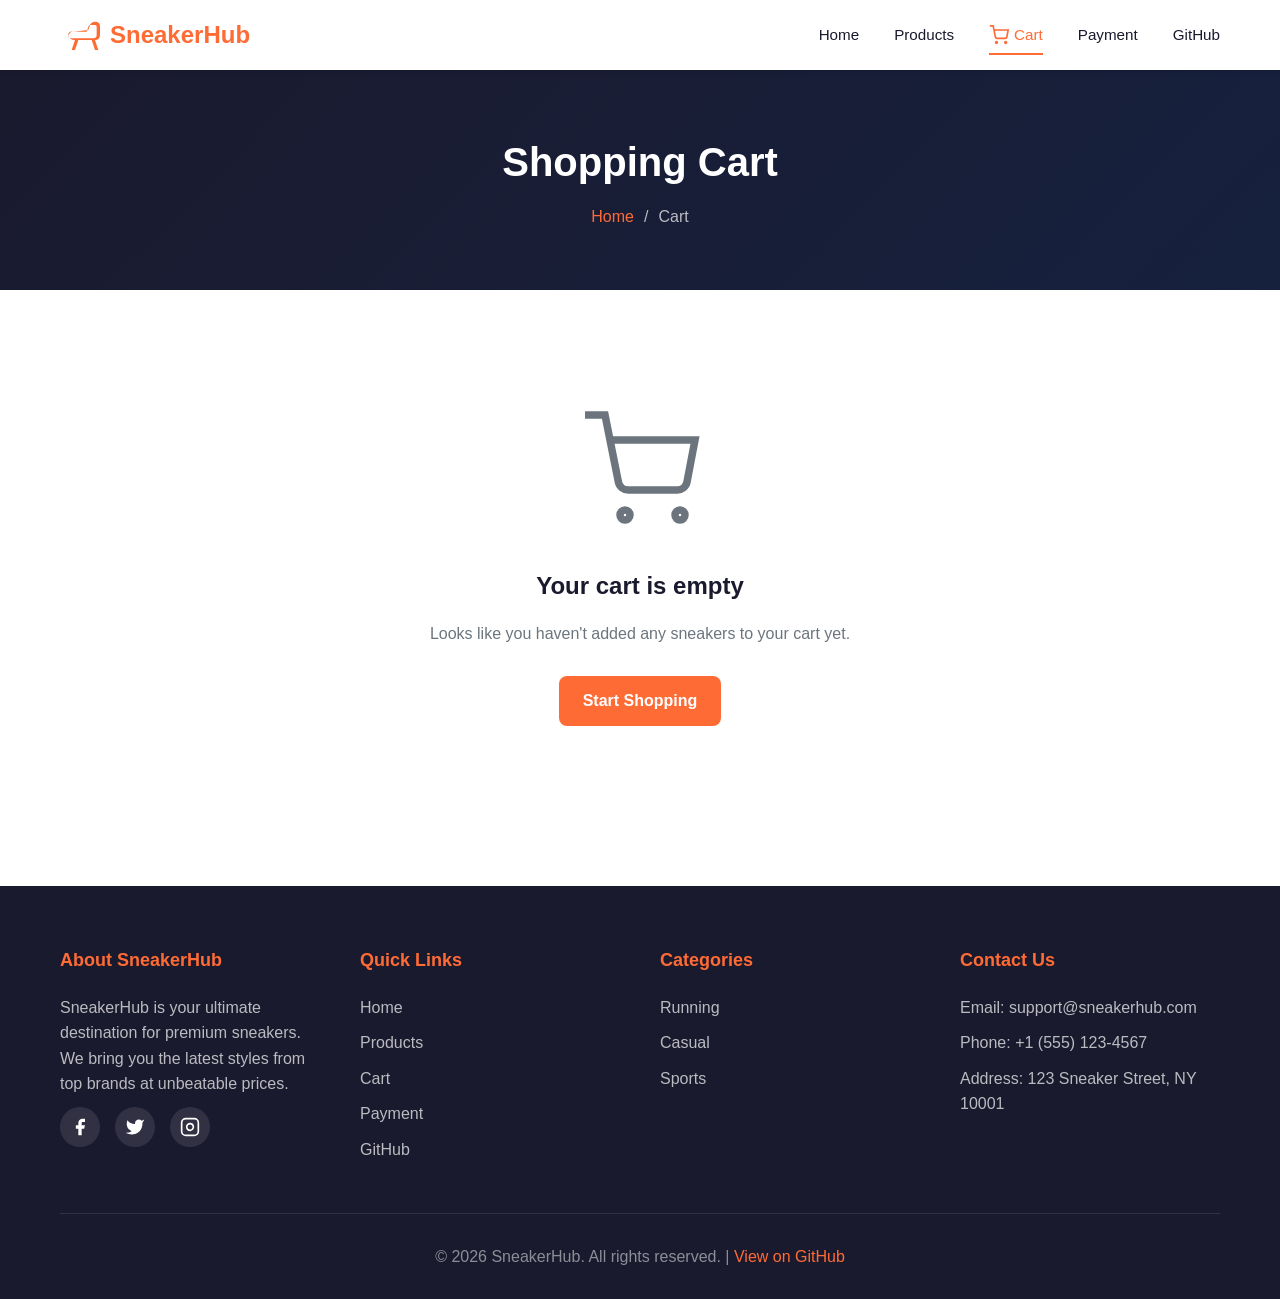
==== cart.html @ 10d38df9 "first commit" ====
<!DOCTYPE html>
<html lang="en">
<head>
    <meta charset="UTF-8">
    <meta name="viewport" content="width=device-width, initial-scale=1.0">
    <meta name="description" content="View your shopping cart and proceed to checkout.">
    <title>Shopping Cart | SneakerHub</title>
    <link rel="stylesheet" href="css/style.css">
    <link rel="icon" type="image/svg+xml" href="assets/favicon.svg">
</head>
<body>
    <!-- Navigation -->
    <nav class="navbar">
        <div class="nav-container">
            <a href="index.html" class="logo">
                <svg viewBox="0 0 24 24" fill="currentColor">
                    <path d="M21 4c-1.5 0-2.5 1-3 2l-1 3-9 1s-3-1-3 2c0 2 2 3 4 3l-2 6h2l2-6h8l2 6h2l-2-6c2 0 3-1 3-3V7c0-1.5-.5-3-3-3zM7 10h9l1-3c.3-.8.8-1 1-1h3c.5 0 1 .5 1 1v5c0 1-.5 2-2 2H7c-1 0-2-.5-2-1s1-3 2-3z"/>
                </svg>
                <span>SneakerHub</span>
            </a>
            <div class="nav-menu" id="nav-menu">
                <a href="index.html" class="nav-link">Home</a>
                <a href="products.html" class="nav-link">Products</a>
                <a href="cart.html" class="nav-link cart-link active">
                    <span class="cart-icon-wrapper">
                        <svg width="20" height="20" viewBox="0 0 24 24" fill="none" stroke="currentColor" stroke-width="2">
                            <circle cx="9" cy="21" r="1"/>
                            <circle cx="20" cy="21" r="1"/>
                            <path d="M1 1h4l2.68 13.39a2 2 0 002 1.61h9.72a2 2 0 002-1.61L23 6H6"/>
                        </svg>
                        <span id="cart-badge" class="cart-badge">0</span>
                    </span>
                    <span>Cart</span>
                </a>
                <a href="payment.html" class="nav-link">Payment</a>
                <a href="github.html" class="nav-link">GitHub</a>
            </div>
            <button class="menu-toggle" id="menu-toggle" aria-label="Toggle menu">
                <span></span>
                <span></span>
                <span></span>
            </button>
        </div>
    </nav>

    <!-- Page Header -->
    <section class="page-header">
        <div class="container">
            <h1 class="page-title">Shopping Cart</h1>
            <div class="page-breadcrumb">
                <a href="index.html">Home</a>
                <span>/</span>
                <span>Cart</span>
            </div>
        </div>
    </section>

    <!-- Cart Section -->
    <section class="cart-section">
        <div class="container">
            <!-- Empty Cart -->
            <div class="empty-cart" id="empty-cart" style="display: none;">
                <svg viewBox="0 0 24 24" fill="none" stroke="currentColor" stroke-width="1.5">
                    <circle cx="9" cy="21" r="1"/>
                    <circle cx="20" cy="21" r="1"/>
                    <path d="M1 1h4l2.68 13.39a2 2 0 002 1.61h9.72a2 2 0 002-1.61L23 6H6"/>
                </svg>
                <h2>Your cart is empty</h2>
                <p>Looks like you haven't added any sneakers to your cart yet.</p>
                <a href="products.html" class="btn btn-primary">Start Shopping</a>
            </div>

            <!-- Cart Content -->
            <div class="cart-grid" id="cart-content">
                <!-- Cart Items -->
                <div class="cart-items-container">
                    <div class="cart-header">
                        <span>Product</span>
                        <span>Quantity</span>
                        <span>Price</span>
                        <span>Total</span>
                        <span></span>
                    </div>
                    <div id="cart-items">
                        <!-- Cart items will be rendered here -->
                    </div>
                </div>

                <!-- Cart Summary -->
                <div class="cart-summary">
                    <h3>Order Summary</h3>
                    <div class="summary-row">
                        <span>Subtotal</span>
                        <span id="subtotal">$0.00</span>
                    </div>
                    <div class="summary-row">
                        <span>Shipping</span>
                        <span id="shipping">$0.00</span>
                    </div>
                    <div class="summary-row">
                        <span>Tax (8%)</span>
                        <span id="tax">$0.00</span>
                    </div>
                    <div class="summary-row total">
                        <span>Total</span>
                        <span id="total">$0.00</span>
                    </div>
                    <a href="payment.html" class="btn btn-primary checkout-btn">Proceed to Payment</a>
                    <button class="btn clear-cart-btn" onclick="handleClearCart()">Clear Cart</button>
                </div>
            </div>
        </div>
    </section>

    <!-- Footer -->
    <footer class="footer">
        <div class="container">
            <div class="footer-grid">
                <div class="footer-section">
                    <h4>About SneakerHub</h4>
                    <p class="footer-text">SneakerHub is your ultimate destination for premium sneakers. We bring you the latest styles from top brands at unbeatable prices.</p>
                    <div class="social-links">
                        <a href="#" class="social-link" aria-label="Facebook">
                            <svg width="20" height="20" viewBox="0 0 24 24" fill="currentColor">
                                <path d="M18 2h-3a5 5 0 00-5 5v3H7v4h3v8h4v-8h3l1-4h-4V7a1 1 0 011-1h3z"/>
                            </svg>
                        </a>
                        <a href="#" class="social-link" aria-label="Twitter">
                            <svg width="20" height="20" viewBox="0 0 24 24" fill="currentColor">
                                <path d="M23 3a10.9 10.9 0 01-3.14 1.53 4.48 4.48 0 00-7.86 3v1A10.66 10.66 0 013 4s-4 9 5 13a11.64 11.64 0 01-7 2c9 5 20 0 20-11.5a4.5 4.5 0 00-.08-.83A7.72 7.72 0 0023 3z"/>
                            </svg>
                        </a>
                        <a href="#" class="social-link" aria-label="Instagram">
                            <svg width="20" height="20" viewBox="0 0 24 24" fill="none" stroke="currentColor" stroke-width="2">
                                <rect x="2" y="2" width="20" height="20" rx="5" ry="5"/>
                                <path d="M16 11.37A4 4 0 1112.63 8 4 4 0 0116 11.37z"/>
                                <line x1="17.5" y1="6.5" x2="17.51" y2="6.5"/>
                            </svg>
                        </a>
                    </div>
                </div>
                <div class="footer-section">
                    <h4>Quick Links</h4>
                    <ul class="footer-links">
                        <li><a href="index.html">Home</a></li>
                        <li><a href="products.html">Products</a></li>
                        <li><a href="cart.html">Cart</a></li>
                        <li><a href="payment.html">Payment</a></li>
                        <li><a href="github.html">GitHub</a></li>
                    </ul>
                </div>
                <div class="footer-section">
                    <h4>Categories</h4>
                    <ul class="footer-links">
                        <li><a href="products.html?category=running">Running</a></li>
                        <li><a href="products.html?category=casual">Casual</a></li>
                        <li><a href="products.html?category=sports">Sports</a></li>
                    </ul>
                </div>
                <div class="footer-section">
                    <h4>Contact Us</h4>
                    <p class="footer-text">Email: support@sneakerhub.com</p>
                    <p class="footer-text">Phone: +1 (555) 123-4567</p>
                    <p class="footer-text">Address: 123 Sneaker Street, NY 10001</p>
                </div>
            </div>
            <div class="footer-bottom">
                <p>&copy; 2026 SneakerHub. All rights reserved. | <a href="github.html" style="color: var(--primary-color);">View on GitHub</a></p>
            </div>
        </div>
    </footer>

    <!-- Scripts -->
    <script src="js/products.js"></script>
    <script src="js/cart.js"></script>
    <script src="js/main.js"></script>
    <script>
        // Initialize cart page
        document.addEventListener('DOMContentLoaded', function() {
            renderCartPage();
        });
    </script>
</body>
</html>
---- css/style.css ----
/* ===========================================
   Sneaker Store - Main Stylesheet
   =========================================== */

/* CSS Variables */
:root {
    --primary-color: #ff6b35;
    --primary-dark: #e55a2b;
    --secondary-color: #1a1a2e;
    --accent-color: #16213e;
    --text-primary: #1a1a2e;
    --text-secondary: #6c757d;
    --text-light: #ffffff;
    --bg-primary: #ffffff;
    --bg-secondary: #f8f9fa;
    --bg-dark: #1a1a2e;
    --border-color: #e0e0e0;
    --success-color: #28a745;
    --error-color: #dc3545;
    --warning-color: #ffc107;
    --shadow-sm: 0 2px 4px rgba(0, 0, 0, 0.1);
    --shadow-md: 0 4px 12px rgba(0, 0, 0, 0.15);
    --shadow-lg: 0 8px 24px rgba(0, 0, 0, 0.2);
    --transition: all 0.3s ease;
    --border-radius: 8px;
    --border-radius-lg: 16px;
}

/* Reset & Base Styles */
* {
    margin: 0;
    padding: 0;
    box-sizing: border-box;
}

html {
    scroll-behavior: smooth;
}

body {
    font-family: 'Segoe UI', Tahoma, Geneva, Verdana, sans-serif;
    line-height: 1.6;
    color: var(--text-primary);
    background-color: var(--bg-primary);
}

a {
    text-decoration: none;
    color: inherit;
}

ul {
    list-style: none;
}

img {
    max-width: 100%;
    height: auto;
    display: block;
}

button {
    cursor: pointer;
    font-family: inherit;
    border: none;
    outline: none;
}

input, select, textarea {
    font-family: inherit;
    font-size: inherit;
}

/* Container */
.container {
    max-width: 1200px;
    margin: 0 auto;
    padding: 0 20px;
}

/* ===========================================
   Navigation
   =========================================== */
.navbar {
    background: var(--bg-primary);
    box-shadow: var(--shadow-sm);
    position: sticky;
    top: 0;
    z-index: 1000;
    padding: 0;
}

.nav-container {
    max-width: 1200px;
    margin: 0 auto;
    padding: 0 20px;
    display: flex;
    justify-content: space-between;
    align-items: center;
    height: 70px;
}

.logo {
    display: flex;
    align-items: center;
    gap: 10px;
    font-size: 1.5rem;
    font-weight: 700;
    color: var(--primary-color);
    transition: var(--transition);
}

.logo:hover {
    transform: scale(1.02);
}

.logo svg {
    width: 40px;
    height: 40px;
}

.nav-menu {
    display: flex;
    align-items: center;
    gap: 35px;
}

.nav-link {
    font-weight: 500;
    color: var(--text-primary);
    transition: var(--transition);
    position: relative;
    padding: 8px 0;
    font-size: 0.95rem;
}

.nav-link::after {
    content: '';
    position: absolute;
    bottom: 0;
    left: 0;
    width: 0;
    height: 2px;
    background: var(--primary-color);
    transition: var(--transition);
}

.nav-link:hover,
.nav-link.active {
    color: var(--primary-color);
}

.nav-link:hover::after,
.nav-link.active::after {
    width: 100%;
}

.nav-link.cart-link {
    display: flex;
    align-items: center;
    gap: 5px;
}

.cart-icon-wrapper {
    position: relative;
    display: inline-flex;
    align-items: center;
}

.cart-badge {
    position: absolute;
    top: -8px;
    right: -12px;
    background: var(--primary-color);
    color: var(--text-light);
    font-size: 0.65rem;
    font-weight: 700;
    min-width: 18px;
    height: 18px;
    border-radius: 50%;
    display: flex;
    align-items: center;
    justify-content: center;
    padding: 0 4px;
}

.menu-toggle {
    display: none;
    flex-direction: column;
    gap: 5px;
    background: none;
    padding: 8px;
    border-radius: var(--border-radius);
    cursor: pointer;
    transition: var(--transition);
}

.menu-toggle:hover {
    background: var(--bg-secondary);
}

.menu-toggle span {
    display: block;
    width: 24px;
    height: 3px;
    background: var(--text-primary);
    border-radius: 2px;
    transition: var(--transition);
}

.menu-toggle.active span:nth-child(1) {
    transform: rotate(45deg) translate(5px, 5px);
}

.menu-toggle.active span:nth-child(2) {
    opacity: 0;
}

.menu-toggle.active span:nth-child(3) {
    transform: rotate(-45deg) translate(7px, -6px);
}

/* ===========================================
   Buttons
   =========================================== */
.btn {
    display: inline-flex;
    align-items: center;
    justify-content: center;
    gap: 8px;
    padding: 12px 24px;
    font-size: 1rem;
    font-weight: 600;
    border-radius: var(--border-radius);
    transition: var(--transition);
}

.btn-primary {
    background: var(--primary-color);
    color: var(--text-light);
}

.btn-primary:hover {
    background: var(--primary-dark);
    transform: translateY(-2px);
    box-shadow: var(--shadow-md);
}

.btn-secondary {
    background: var(--secondary-color);
    color: var(--text-light);
}

.btn-secondary:hover {
    background: var(--accent-color);
    transform: translateY(-2px);
}

.btn-outline {
    background: transparent;
    border: 2px solid var(--primary-color);
    color: var(--primary-color);
}

.btn-outline:hover {
    background: var(--primary-color);
    color: var(--text-light);
}

.btn-sm {
    padding: 8px 16px;
    font-size: 0.875rem;
}

.btn-lg {
    padding: 16px 32px;
    font-size: 1.125rem;
}

/* ===========================================
   Hero Section
   =========================================== */
.hero {
    background: linear-gradient(135deg, var(--secondary-color) 0%, var(--accent-color) 100%);
    color: var(--text-light);
    padding: 80px 0;
    min-height: 80vh;
    display: flex;
    align-items: center;
    position: relative;
    overflow: hidden;
}

.hero::before {
    content: '';
    position: absolute;
    top: -50%;
    right: -20%;
    width: 70%;
    height: 200%;
    background: rgba(255, 107, 53, 0.1);
    transform: rotate(15deg);
}

.hero-container {
    max-width: 1200px;
    margin: 0 auto;
    padding: 0 20px;
    display: grid;
    grid-template-columns: 1fr 1fr;
    gap: 60px;
    align-items: center;
}

.hero-content {
    z-index: 1;
}

.hero-badge {
    display: inline-block;
    background: rgba(255, 107, 53, 0.2);
    color: var(--primary-color);
    padding: 8px 16px;
    border-radius: 20px;
    font-size: 0.875rem;
    font-weight: 600;
    margin-bottom: 20px;
}

.hero-title {
    font-size: 3.5rem;
    font-weight: 800;
    line-height: 1.1;
    margin-bottom: 20px;
}

.hero-title span {
    color: var(--primary-color);
}

.hero-text {
    font-size: 1.125rem;
    color: rgba(255, 255, 255, 0.8);
    margin-bottom: 30px;
    max-width: 500px;
}

.hero-buttons {
    display: flex;
    gap: 15px;
    flex-wrap: wrap;
}

.hero-image {
    position: relative;
    z-index: 1;
}

.hero-image img {
    width: 100%;
    max-width: 600px;
    transform: rotate(-15deg);
    filter: drop-shadow(0 20px 40px rgba(0, 0, 0, 0.3));
    animation: float 3s ease-in-out infinite;
}

@keyframes float {
    0%, 100% { transform: rotate(-15deg) translateY(0); }
    50% { transform: rotate(-15deg) translateY(-20px); }
}

/* ===========================================
   Section Styles
   =========================================== */
.section {
    padding: 80px 0;
}

.section-header {
    text-align: center;
    margin-bottom: 50px;
}

.section-title {
    font-size: 2.5rem;
    font-weight: 700;
    margin-bottom: 15px;
    color: var(--text-primary);
}

.section-subtitle {
    color: var(--text-secondary);
    font-size: 1.125rem;
    max-width: 600px;
    margin: 0 auto;
}

/* ===========================================
   Features Section
   =========================================== */
.features {
    background: var(--bg-secondary);
}

.features-grid {
    display: grid;
    grid-template-columns: repeat(auto-fit, minmax(280px, 1fr));
    gap: 30px;
}

.feature-card {
    background: var(--bg-primary);
    padding: 40px 30px;
    border-radius: var(--border-radius-lg);
    text-align: center;
    transition: var(--transition);
}

.feature-card:hover {
    transform: translateY(-10px);
    box-shadow: var(--shadow-lg);
}

.feature-icon {
    width: 80px;
    height: 80px;
    margin: 0 auto 20px;
    background: linear-gradient(135deg, var(--primary-color) 0%, var(--primary-dark) 100%);
    border-radius: 50%;
    display: flex;
    align-items: center;
    justify-content: center;
}

.feature-icon svg {
    width: 40px;
    height: 40px;
    color: var(--text-light);
}

.feature-title {
    font-size: 1.25rem;
    font-weight: 600;
    margin-bottom: 10px;
}

.feature-text {
    color: var(--text-secondary);
    font-size: 0.95rem;
}

/* ===========================================
   Products Section
   =========================================== */
.products-grid {
    display: grid;
    grid-template-columns: repeat(auto-fill, minmax(280px, 1fr));
    gap: 30px;
}

.product-card {
    background: var(--bg-primary);
    border-radius: var(--border-radius-lg);
    overflow: hidden;
    box-shadow: var(--shadow-sm);
    transition: var(--transition);
}

.product-card:hover {
    transform: translateY(-5px);
    box-shadow: var(--shadow-lg);
}

.product-image {
    position: relative;
    height: 250px;
    background: var(--bg-secondary);
    display: flex;
    align-items: center;
    justify-content: center;
    overflow: hidden;
}

.product-image img {
    width: 90%;
    height: 90%;
    object-fit: contain;
    transition: var(--transition);
}

.product-card:hover .product-image img {
    transform: scale(1.1) rotate(-5deg);
}

.product-badge {
    position: absolute;
    top: 15px;
    left: 15px;
    background: var(--primary-color);
    color: var(--text-light);
    padding: 5px 12px;
    border-radius: 20px;
    font-size: 0.75rem;
    font-weight: 600;
    text-transform: uppercase;
}

.product-info {
    padding: 20px;
}

.product-brand {
    color: var(--text-secondary);
    font-size: 0.875rem;
    margin-bottom: 5px;
}

.product-name {
    font-size: 1.125rem;
    font-weight: 600;
    margin-bottom: 10px;
}

.product-rating {
    display: flex;
    align-items: center;
    gap: 5px;
    margin-bottom: 10px;
}

.star {
    width: 16px;
    height: 16px;
    color: var(--warning-color);
}

.star.empty {
    color: var(--border-color);
}

.rating-count {
    color: var(--text-secondary);
    font-size: 0.875rem;
}

.product-price {
    font-size: 1.25rem;
    font-weight: 700;
    color: var(--primary-color);
    margin-bottom: 15px;
}

.product-sizes {
    display: flex;
    gap: 8px;
    flex-wrap: wrap;
    margin-bottom: 15px;
}

.size-option {
    padding: 6px 12px;
    border: 1px solid var(--border-color);
    border-radius: var(--border-radius);
    font-size: 0.875rem;
    cursor: pointer;
    transition: var(--transition);
}

.size-option:hover,
.size-option.selected {
    border-color: var(--primary-color);
    background: var(--primary-color);
    color: var(--text-light);
}

.add-to-cart-btn {
    width: 100%;
    padding: 12px;
    background: var(--secondary-color);
    color: var(--text-light);
    font-weight: 600;
    border-radius: var(--border-radius);
    transition: var(--transition);
}

.add-to-cart-btn:hover {
    background: var(--primary-color);
}

/* ===========================================
   Testimonials Section
   =========================================== */
.testimonials {
    background: var(--bg-secondary);
}

.testimonials-grid {
    display: grid;
    grid-template-columns: repeat(auto-fit, minmax(300px, 1fr));
    gap: 30px;
}

.testimonial-card {
    background: var(--bg-primary);
    padding: 30px;
    border-radius: var(--border-radius-lg);
    box-shadow: var(--shadow-sm);
}

.testimonial-rating {
    display: flex;
    gap: 3px;
    margin-bottom: 15px;
}

.testimonial-text {
    color: var(--text-secondary);
    margin-bottom: 20px;
    font-style: italic;
}

.testimonial-author {
    display: flex;
    align-items: center;
    gap: 15px;
}

.author-avatar {
    width: 50px;
    height: 50px;
    border-radius: 50%;
    background: var(--primary-color);
    display: flex;
    align-items: center;
    justify-content: center;
    color: var(--text-light);
    font-weight: 600;
    font-size: 1.25rem;
}

.author-name {
    font-weight: 600;
}

.author-title {
    color: var(--text-secondary);
    font-size: 0.875rem;
}

/* ===========================================
   Footer
   =========================================== */
.footer {
    background: var(--bg-dark);
    color: var(--text-light);
    padding: 60px 0 30px;
}

.footer-grid {
    display: grid;
    grid-template-columns: repeat(auto-fit, minmax(200px, 1fr));
    gap: 40px;
    margin-bottom: 40px;
}

.footer-section h4 {
    font-size: 1.125rem;
    margin-bottom: 20px;
    color: var(--primary-color);
}

.footer-links li {
    margin-bottom: 10px;
}

.footer-links a {
    color: rgba(255, 255, 255, 0.7);
    transition: var(--transition);
}

.footer-links a:hover {
    color: var(--primary-color);
}

.footer-text {
    color: rgba(255, 255, 255, 0.7);
    margin-bottom: 10px;
}

.social-links {
    display: flex;
    gap: 15px;
}

.social-link {
    width: 40px;
    height: 40px;
    background: rgba(255, 255, 255, 0.1);
    border-radius: 50%;
    display: flex;
    align-items: center;
    justify-content: center;
    transition: var(--transition);
}

.social-link:hover {
    background: var(--primary-color);
}

.footer-bottom {
    border-top: 1px solid rgba(255, 255, 255, 0.1);
    padding-top: 30px;
    text-align: center;
    color: rgba(255, 255, 255, 0.5);
}

/* ===========================================
   Products Page
   =========================================== */
.page-header {
    background: linear-gradient(135deg, var(--secondary-color) 0%, var(--accent-color) 100%);
    color: var(--text-light);
    padding: 60px 0;
    text-align: center;
}

.page-title {
    font-size: 2.5rem;
    font-weight: 700;
    margin-bottom: 10px;
}

.page-breadcrumb {
    display: flex;
    justify-content: center;
    gap: 10px;
    color: rgba(255, 255, 255, 0.7);
}

.page-breadcrumb a {
    color: var(--primary-color);
}

.products-toolbar {
    background: var(--bg-primary);
    padding: 20px;
    border-radius: var(--border-radius);
    margin-bottom: 30px;
    display: flex;
    flex-wrap: wrap;
    gap: 20px;
    align-items: center;
    justify-content: space-between;
    box-shadow: var(--shadow-sm);
}

.search-box {
    flex: 1;
    min-width: 250px;
    position: relative;
}

.search-box input {
    width: 100%;
    padding: 12px 40px 12px 16px;
    border: 1px solid var(--border-color);
    border-radius: var(--border-radius);
    font-size: 1rem;
    transition: var(--transition);
}

.search-box input:focus {
    border-color: var(--primary-color);
    outline: none;
}

.search-box svg {
    position: absolute;
    right: 12px;
    top: 50%;
    transform: translateY(-50%);
    color: var(--text-secondary);
}

.filter-group {
    display: flex;
    gap: 15px;
    flex-wrap: wrap;
}

.filter-select {
    padding: 12px 16px;
    border: 1px solid var(--border-color);
    border-radius: var(--border-radius);
    background: var(--bg-primary);
    font-size: 1rem;
    cursor: pointer;
    transition: var(--transition);
}

.filter-select:focus {
    border-color: var(--primary-color);
    outline: none;
}

.products-count {
    color: var(--text-secondary);
}

.no-products {
    text-align: center;
    padding: 60px 20px;
    background: var(--bg-secondary);
    border-radius: var(--border-radius-lg);
}

.no-products svg {
    width: 80px;
    height: 80px;
    color: var(--text-secondary);
    margin-bottom: 20px;
}

.no-products h3 {
    margin-bottom: 10px;
}

.no-products p {
    color: var(--text-secondary);
}

/* ===========================================
   Cart Page
   =========================================== */
.cart-section {
    padding: 40px 0 80px;
}

.cart-grid {
    display: grid;
    grid-template-columns: 1fr 350px;
    gap: 40px;
    align-items: start;
}

.cart-items-container {
    background: var(--bg-primary);
    border-radius: var(--border-radius-lg);
    box-shadow: var(--shadow-sm);
    overflow: hidden;
}

.cart-header {
    display: grid;
    grid-template-columns: 2fr 1fr 1fr 1fr auto;
    gap: 20px;
    padding: 20px;
    background: var(--bg-secondary);
    font-weight: 600;
    color: var(--text-secondary);
    font-size: 0.875rem;
}

.cart-item {
    display: grid;
    grid-template-columns: 2fr 1fr 1fr 1fr auto;
    gap: 20px;
    padding: 20px;
    border-bottom: 1px solid var(--border-color);
    align-items: center;
}

.cart-item:last-child {
    border-bottom: none;
}

.cart-item-product {
    display: flex;
    gap: 15px;
    align-items: center;
}

.cart-item-image {
    width: 80px;
    height: 80px;
    background: var(--bg-secondary);
    border-radius: var(--border-radius);
    overflow: hidden;
}

.cart-item-image img {
    width: 100%;
    height: 100%;
    object-fit: contain;
}

.cart-item-name {
    font-weight: 600;
    margin-bottom: 5px;
}

.cart-item-brand {
    color: var(--text-secondary);
    font-size: 0.875rem;
}

.cart-item-size {
    color: var(--text-secondary);
    font-size: 0.875rem;
}

.cart-item-quantity {
    display: flex;
    align-items: center;
    gap: 10px;
}

.qty-btn {
    width: 32px;
    height: 32px;
    border-radius: 50%;
    background: var(--bg-secondary);
    display: flex;
    align-items: center;
    justify-content: center;
    font-size: 1.25rem;
    transition: var(--transition);
}

.qty-btn:hover {
    background: var(--primary-color);
    color: var(--text-light);
}

.qty-value {
    font-weight: 600;
    min-width: 20px;
    text-align: center;
}

.item-price {
    font-weight: 700;
    color: var(--primary-color);
}

.unit-price {
    color: var(--text-secondary);
    font-size: 0.875rem;
}

.remove-item {
    background: none;
    color: var(--text-secondary);
    padding: 5px;
    transition: var(--transition);
}

.remove-item:hover {
    color: var(--error-color);
}

.cart-summary {
    background: var(--bg-primary);
    border-radius: var(--border-radius-lg);
    padding: 30px;
    box-shadow: var(--shadow-sm);
    position: sticky;
    top: 100px;
}

.cart-summary h3 {
    font-size: 1.25rem;
    margin-bottom: 20px;
    padding-bottom: 15px;
    border-bottom: 1px solid var(--border-color);
}

.summary-row {
    display: flex;
    justify-content: space-between;
    margin-bottom: 15px;
}

.summary-row.total {
    font-size: 1.25rem;
    font-weight: 700;
    padding-top: 15px;
    border-top: 2px solid var(--border-color);
    margin-top: 15px;
}

.checkout-btn {
    width: 100%;
    margin-top: 20px;
}

.clear-cart-btn {
    width: 100%;
    margin-top: 10px;
    background: transparent;
    border: 1px solid var(--border-color);
    color: var(--text-secondary);
}

.clear-cart-btn:hover {
    border-color: var(--error-color);
    color: var(--error-color);
}

.empty-cart {
    text-align: center;
    padding: 80px 20px;
}

.empty-cart svg {
    width: 120px;
    height: 120px;
    color: var(--text-secondary);
    margin-bottom: 30px;
}

.empty-cart h2 {
    margin-bottom: 15px;
}

.empty-cart p {
    color: var(--text-secondary);
    margin-bottom: 30px;
}

/* ===========================================
   Payment Page
   =========================================== */
.payment-section {
    padding: 40px 0 80px;
}

.payment-grid {
    display: grid;
    grid-template-columns: 1fr 400px;
    gap: 40px;
    align-items: start;
}

.payment-form-container {
    background: var(--bg-primary);
    border-radius: var(--border-radius-lg);
    padding: 30px;
    box-shadow: var(--shadow-sm);
}

.form-section {
    margin-bottom: 30px;
}

.form-section:last-child {
    margin-bottom: 0;
}

.form-section h3 {
    font-size: 1.125rem;
    margin-bottom: 20px;
    padding-bottom: 10px;
    border-bottom: 1px solid var(--border-color);
    display: flex;
    align-items: center;
    gap: 10px;
}

.form-section h3 svg {
    color: var(--primary-color);
}

.form-grid {
    display: grid;
    grid-template-columns: repeat(2, 1fr);
    gap: 20px;
}

.form-group {
    margin-bottom: 20px;
}

.form-group.full-width {
    grid-column: span 2;
}

.form-group label {
    display: block;
    margin-bottom: 8px;
    font-weight: 500;
    color: var(--text-primary);
}

.form-group label .required {
    color: var(--error-color);
}

.form-group input,
.form-group select {
    width: 100%;
    padding: 12px 16px;
    border: 1px solid var(--border-color);
    border-radius: var(--border-radius);
    font-size: 1rem;
    transition: var(--transition);
}

.form-group input:focus,
.form-group select:focus {
    border-color: var(--primary-color);
    outline: none;
    box-shadow: 0 0 0 3px rgba(255, 107, 53, 0.1);
}

.form-group input.error {
    border-color: var(--error-color);
}

.error-message {
    color: var(--error-color);
    font-size: 0.875rem;
    margin-top: 5px;
    display: block;
}

.place-order-btn {
    width: 100%;
    padding: 16px;
    font-size: 1.125rem;
    margin-top: 20px;
}

.order-summary-card {
    background: var(--bg-primary);
    border-radius: var(--border-radius-lg);
    padding: 30px;
    box-shadow: var(--shadow-sm);
    position: sticky;
    top: 100px;
}

.order-summary-card h3 {
    font-size: 1.25rem;
    margin-bottom: 20px;
    padding-bottom: 15px;
    border-bottom: 1px solid var(--border-color);
}

.summary-items {
    max-height: 300px;
    overflow-y: auto;
    margin-bottom: 20px;
}

.summary-item {
    display: flex;
    justify-content: space-between;
    align-items: center;
    padding: 10px 0;
    border-bottom: 1px solid var(--border-color);
}

.summary-item:last-child {
    border-bottom: none;
}

.summary-item-info {
    display: flex;
    gap: 10px;
    align-items: center;
}

.summary-item-image {
    width: 50px;
    height: 50px;
    background: var(--bg-secondary);
    border-radius: var(--border-radius);
    overflow: hidden;
}

.summary-item-image img {
    width: 100%;
    height: 100%;
    object-fit: contain;
}

.summary-item-name {
    font-weight: 500;
    font-size: 0.875rem;
}

.summary-item-meta {
    color: var(--text-secondary);
    font-size: 0.75rem;
}

.summary-item-price {
    font-weight: 600;
    color: var(--primary-color);
}

.payment-totals .summary-row {
    display: flex;
    justify-content: space-between;
    margin-bottom: 10px;
}

.payment-totals .summary-row.total {
    font-size: 1.25rem;
    font-weight: 700;
    padding-top: 15px;
    border-top: 2px solid var(--border-color);
    margin-top: 15px;
}

/* Success Modal */
.success-modal {
    position: fixed;
    top: 0;
    left: 0;
    width: 100%;
    height: 100%;
    background: rgba(0, 0, 0, 0.5);
    display: flex;
    align-items: center;
    justify-content: center;
    z-index: 2000;
    opacity: 0;
    visibility: hidden;
    transition: var(--transition);
}

.success-modal.show {
    opacity: 1;
    visibility: visible;
}

.success-modal-content {
    background: var(--bg-primary);
    padding: 50px;
    border-radius: var(--border-radius-lg);
    text-align: center;
    max-width: 500px;
    margin: 20px;
    transform: scale(0.9);
    transition: var(--transition);
}

.success-modal.show .success-modal-content {
    transform: scale(1);
}

.success-icon {
    width: 100px;
    height: 100px;
    margin: 0 auto 20px;
    background: var(--success-color);
    border-radius: 50%;
    display: flex;
    align-items: center;
    justify-content: center;
    color: var(--text-light);
}

.success-modal h2 {
    color: var(--success-color);
    margin-bottom: 10px;
}

.order-id {
    background: var(--bg-secondary);
    padding: 10px 20px;
    border-radius: var(--border-radius);
    display: inline-block;
    margin-bottom: 20px;
}

.success-message {
    color: var(--text-secondary);
    margin-bottom: 30px;
}

.success-actions {
    display: flex;
    gap: 15px;
    justify-content: center;
}

/* ===========================================
   GitHub Page
   =========================================== */
.github-section {
    padding: 60px 0;
}

.github-card {
    background: var(--bg-primary);
    border-radius: var(--border-radius-lg);
    padding: 40px;
    box-shadow: var(--shadow-md);
    max-width: 800px;
    margin: 0 auto;
}

.github-header {
    display: flex;
    align-items: center;
    gap: 20px;
    margin-bottom: 30px;
}

.github-icon {
    width: 60px;
    height: 60px;
    background: var(--secondary-color);
    border-radius: 50%;
    display: flex;
    align-items: center;
    justify-content: center;
}

.github-icon svg {
    color: var(--text-light);
}

.github-header h2 {
    font-size: 1.75rem;
}

.github-header p {
    color: var(--text-secondary);
}

.github-content {
    margin-bottom: 30px;
}

.github-content h3 {
    margin-bottom: 15px;
    color: var(--text-primary);
}

.github-content p {
    color: var(--text-secondary);
    margin-bottom: 20px;
    line-height: 1.8;
}

.code-block {
    background: var(--secondary-color);
    border-radius: var(--border-radius);
    padding: 20px;
    overflow-x: auto;
    margin-bottom: 20px;
}

.code-block code {
    color: #00ff88;
    font-family: 'Courier New', monospace;
    font-size: 0.875rem;
    white-space: pre;
    display: block;
    line-height: 1.6;
}

.repo-link {
    display: inline-flex;
    align-items: center;
    gap: 10px;
    margin-top: 20px;
}

/* ===========================================
   Notifications
   =========================================== */
.notification {
    position: fixed;
    top: 20px;
    right: 20px;
    background: var(--bg-primary);
    padding: 15px 20px;
    border-radius: var(--border-radius);
    box-shadow: var(--shadow-lg);
    display: flex;
    align-items: center;
    gap: 15px;
    z-index: 3000;
    transform: translateX(120%);
    transition: var(--transition);
}

.notification.show {
    transform: translateX(0);
}

.notification.success {
    border-left: 4px solid var(--success-color);
}

.notification.error {
    border-left: 4px solid var(--error-color);
}

.notification.info {
    border-left: 4px solid var(--primary-color);
}

.notification-close {
    background: none;
    font-size: 1.5rem;
    color: var(--text-secondary);
    padding: 0;
    line-height: 1;
}

.notification-close:hover {
    color: var(--text-primary);
}

/* ===========================================
   Responsive Design
   =========================================== */
@media (max-width: 992px) {
    .hero-container {
        grid-template-columns: 1fr;
        text-align: center;
    }

    .hero-content {
        order: 2;
    }

    .hero-image {
        order: 1;
    }

    .hero-text {
        margin: 0 auto 30px;
    }

    .hero-buttons {
        justify-content: center;
    }

    .hero-image img {
        max-width: 400px;
        margin: 0 auto;
    }

    .cart-grid,
    .payment-grid {
        grid-template-columns: 1fr;
    }

    .cart-summary,
    .order-summary-card {
        position: static;
    }

    /* Mobile Navigation */
    .menu-toggle {
        display: flex;
    }

    .nav-menu {
        position: fixed;
        top: 70px;
        left: 0;
        right: 0;
        bottom: 0;
        background: var(--bg-primary);
        flex-direction: column;
        justify-content: flex-start;
        align-items: center;
        padding: 40px 20px;
        gap: 25px;
        box-shadow: var(--shadow-lg);
        transform: translateX(100%);
        transition: transform 0.3s ease;
        opacity: 0;
        visibility: hidden;
    }

    .nav-menu.active {
        transform: translateX(0);
        opacity: 1;
        visibility: visible;
    }

    .nav-link {
        font-size: 1.1rem;
        padding: 10px 20px;
        width: 100%;
        text-align: center;
        border-radius: var(--border-radius);
    }

    .nav-link:hover {
        background: var(--bg-secondary);
    }

    .nav-link::after {
        display: none;
    }

    .nav-link.cart-link {
        justify-content: center;
    }
}

@media (max-width: 768px) {
    .hero-title {
        font-size: 2.5rem;
    }

    .hero {
        padding: 60px 0;
        min-height: auto;
    }

    .section {
        padding: 60px 0;
    }

    .section-title {
        font-size: 2rem;
    }

    .cart-header {
        display: none;
    }

    .cart-item {
        grid-template-columns: 1fr;
        gap: 15px;
    }

    .cart-item-product {
        flex-direction: column;
        text-align: center;
    }

    .cart-item-quantity {
        justify-content: center;
    }

    .cart-item-price {
        text-align: center;
    }

    .remove-item {
        position: absolute;
        top: 10px;
        right: 10px;
    }

    .cart-items-container {
        position: relative;
    }

    .cart-item {
        position: relative;
        padding-top: 40px;
    }

    .form-grid {
        grid-template-columns: 1fr;
    }

    .form-group.full-width {
        grid-column: span 1;
    }

    .products-toolbar {
        flex-direction: column;
        align-items: stretch;
    }

    .filter-group {
        width: 100%;
    }

    .filter-select {
        flex: 1;
    }

    .footer-grid {
        grid-template-columns: 1fr;
        text-align: center;
    }

    .footer-section {
        margin-bottom: 30px;
    }

    .social-links {
        justify-content: center;
    }
}

@media (max-width: 480px) {
    .hero-title {
        font-size: 2rem;
    }

    .hero-badge {
        font-size: 0.75rem;
    }

    .btn {
        padding: 10px 20px;
        font-size: 0.9rem;
    }

    .product-card {
        margin: 0 10px;
    }

    .products-grid {
        gap: 20px;
    }

    .payment-form-container,
    .cart-summary,
    .order-summary-card,
    .github-card {
        padding: 20px;
    }

    .success-modal-content {
        padding: 30px 20px;
    }

    .success-actions {
        flex-direction: column;
    }

    .nav-container {
        height: 60px;
    }

    .logo {
        font-size: 1.25rem;
    }

    .logo svg {
        width: 32px;
        height: 32px;
    }
}

/* ===========================================
   Utility Classes
   =========================================== */
.text-center { text-align: center; }
.text-left { text-align: left; }
.text-right { text-align: right; }

.mt-1 { margin-top: 10px; }
.mt-2 { margin-top: 20px; }
.mt-3 { margin-top: 30px; }

.mb-1 { margin-bottom: 10px; }
.mb-2 { margin-bottom: 20px; }
.mb-3 { margin-bottom: 30px; }

.hidden { display: none; }
.visible { display: block; }

/* Print Styles */
@media print {
    .navbar,
    .footer,
    .btn,
    .notification {
        display: none;
    }

    body {
        color: #000;
        background: #fff;
    }
}
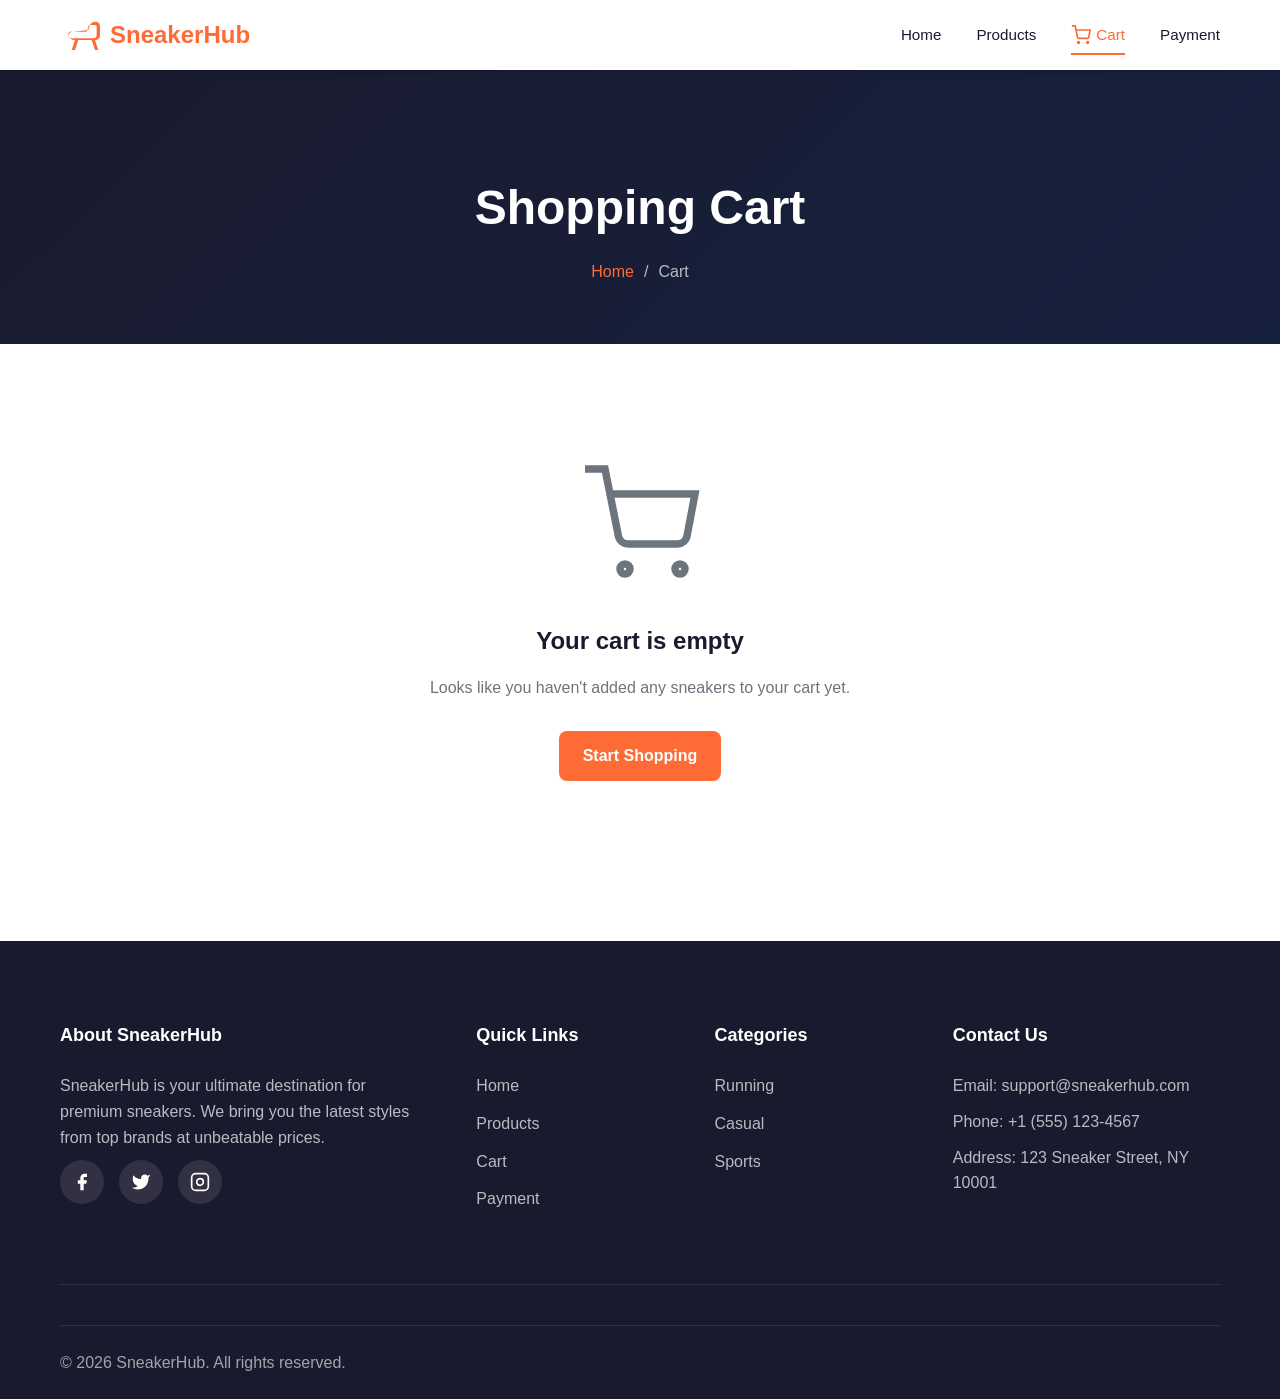
==== commit ac744a6c: "fixing project REQUIREMENTS" ====
--- a/cart.html
+++ b/cart.html
@@ -33,8 +33,7 @@
                     <span>Cart</span>
                 </a>
                 <a href="payment.html" class="nav-link">Payment</a>
-                <a href="github.html" class="nav-link">GitHub</a>
-            </div>
+                            </div>
             <button class="menu-toggle" id="menu-toggle" aria-label="Toggle menu">
                 <span></span>
                 <span></span>
@@ -146,8 +145,7 @@
                         <li><a href="products.html">Products</a></li>
                         <li><a href="cart.html">Cart</a></li>
                         <li><a href="payment.html">Payment</a></li>
-                        <li><a href="github.html">GitHub</a></li>
-                    </ul>
+                                            </ul>
                 </div>
                 <div class="footer-section">
                     <h4>Categories</h4>
@@ -165,7 +163,7 @@
                 </div>
             </div>
             <div class="footer-bottom">
-                <p>&copy; 2026 SneakerHub. All rights reserved. | <a href="github.html" style="color: var(--primary-color);">View on GitHub</a></p>
+                <p>&copy; 2026 SneakerHub. All rights reserved.</p>
             </div>
         </div>
     </footer>
--- a/css/style.css
+++ b/css/style.css
@@ -1288,90 +1288,6 @@
 }
 
 /* ===========================================
-   GitHub Page
-   =========================================== */
-.github-section {
-    padding: 60px 0;
-}
-
-.github-card {
-    background: var(--bg-primary);
-    border-radius: var(--border-radius-lg);
-    padding: 40px;
-    box-shadow: var(--shadow-md);
-    max-width: 800px;
-    margin: 0 auto;
-}
-
-.github-header {
-    display: flex;
-    align-items: center;
-    gap: 20px;
-    margin-bottom: 30px;
-}
-
-.github-icon {
-    width: 60px;
-    height: 60px;
-    background: var(--secondary-color);
-    border-radius: 50%;
-    display: flex;
-    align-items: center;
-    justify-content: center;
-}
-
-.github-icon svg {
-    color: var(--text-light);
-}
-
-.github-header h2 {
-    font-size: 1.75rem;
-}
-
-.github-header p {
-    color: var(--text-secondary);
-}
-
-.github-content {
-    margin-bottom: 30px;
-}
-
-.github-content h3 {
-    margin-bottom: 15px;
-    color: var(--text-primary);
-}
-
-.github-content p {
-    color: var(--text-secondary);
-    margin-bottom: 20px;
-    line-height: 1.8;
-}
-
-.code-block {
-    background: var(--secondary-color);
-    border-radius: var(--border-radius);
-    padding: 20px;
-    overflow-x: auto;
-    margin-bottom: 20px;
-}
-
-.code-block code {
-    color: #00ff88;
-    font-family: 'Courier New', monospace;
-    font-size: 0.875rem;
-    white-space: pre;
-    display: block;
-    line-height: 1.6;
-}
-
-.repo-link {
-    display: inline-flex;
-    align-items: center;
-    gap: 10px;
-    margin-top: 20px;
-}
-
-/* ===========================================
    Notifications
    =========================================== */
 .notification {
@@ -1623,8 +1539,7 @@
 
     .payment-form-container,
     .cart-summary,
-    .order-summary-card,
-    .github-card {
+    .order-summary-card {
         padding: 20px;
     }
 
@@ -1667,6 +1582,1869 @@
 
 .hidden { display: none; }
 .visible { display: block; }
+
+/* ===========================================
+   Hero Section Styles
+   =========================================== */
+
+.hero {
+    position: relative;
+    min-height: 100vh;
+    display: flex;
+    align-items: center;
+    overflow: hidden;
+    background: linear-gradient(135deg, #1a1a2e 0%, #16213e 50%, #0f3460 100%);
+    padding: 120px 0 80px;
+}
+
+.hero-background {
+    position: absolute;
+    top: 0;
+    left: 0;
+    right: 0;
+    bottom: 0;
+    overflow: hidden;
+    z-index: 1;
+}
+
+.hero-shape {
+    position: absolute;
+    border-radius: 50%;
+    opacity: 0.1;
+}
+
+.hero-shape.shape-1 {
+    width: 600px;
+    height: 600px;
+    background: var(--primary-color);
+    top: -200px;
+    right: -100px;
+    animation: float 8s ease-in-out infinite;
+}
+
+.hero-shape.shape-2 {
+    width: 400px;
+    height: 400px;
+    background: var(--primary-color);
+    bottom: -100px;
+    left: -100px;
+    animation: float 6s ease-in-out infinite reverse;
+}
+
+.hero-shape.shape-3 {
+    width: 300px;
+    height: 300px;
+    background: #ffffff;
+    top: 50%;
+    left: 30%;
+    animation: float 10s ease-in-out infinite;
+}
+
+@keyframes float {
+    0%, 100% { transform: translateY(0) rotate(0deg); }
+    50% { transform: translateY(-30px) rotate(5deg); }
+}
+
+.hero-container {
+    max-width: 1200px;
+    margin: 0 auto;
+    padding: 0 20px;
+    display: grid;
+    grid-template-columns: 1fr 1fr;
+    gap: 60px;
+    align-items: center;
+    position: relative;
+    z-index: 2;
+}
+
+.hero-content {
+    color: #ffffff;
+}
+
+.hero-badge {
+    display: inline-block;
+    padding: 8px 20px;
+    background: rgba(255, 107, 53, 0.2);
+    border: 1px solid var(--primary-color);
+    border-radius: 50px;
+    font-size: 0.875rem;
+    font-weight: 600;
+    color: var(--primary-color);
+    text-transform: uppercase;
+    letter-spacing: 1px;
+    margin-bottom: 24px;
+    animation: fadeInUp 0.6s ease;
+}
+
+.hero-title {
+    font-size: 4rem;
+    font-weight: 800;
+    line-height: 1.1;
+    margin-bottom: 24px;
+    animation: fadeInUp 0.6s ease 0.1s backwards;
+}
+
+.hero-title-accent {
+    display: block;
+    background: linear-gradient(135deg, var(--primary-color), #ff8c5a);
+    -webkit-background-clip: text;
+    -webkit-text-fill-color: transparent;
+    background-clip: text;
+}
+
+.hero-description {
+    font-size: 1.25rem;
+    line-height: 1.7;
+    color: rgba(255, 255, 255, 0.8);
+    margin-bottom: 32px;
+    animation: fadeInUp 0.6s ease 0.2s backwards;
+}
+
+.hero-buttons {
+    display: flex;
+    gap: 16px;
+    margin-bottom: 48px;
+    animation: fadeInUp 0.6s ease 0.3s backwards;
+}
+
+.hero-buttons .btn {
+    display: inline-flex;
+    align-items: center;
+    gap: 8px;
+    padding: 16px 32px;
+    font-weight: 600;
+    transition: var(--transition);
+}
+
+.hero-buttons .btn svg {
+    width: 20px;
+    height: 20px;
+    transition: transform 0.3s ease;
+}
+
+.hero-buttons .btn:hover svg {
+    transform: translateX(5px);
+}
+
+.hero-buttons .btn-primary {
+    background: var(--primary-color);
+    border-color: var(--primary-color);
+}
+
+.hero-buttons .btn-primary:hover {
+    background: var(--primary-dark);
+    transform: translateY(-2px);
+    box-shadow: 0 10px 30px rgba(255, 107, 53, 0.3);
+}
+
+.hero-buttons .btn-outline {
+    background: transparent;
+    border: 2px solid rgba(255, 255, 255, 0.3);
+    color: #ffffff;
+}
+
+.hero-buttons .btn-outline:hover {
+    background: rgba(255, 255, 255, 0.1);
+    border-color: rgba(255, 255, 255, 0.5);
+}
+
+.hero-stats {
+    display: flex;
+    gap: 48px;
+    animation: fadeInUp 0.6s ease 0.4s backwards;
+}
+
+.hero-stat {
+    display: flex;
+    flex-direction: column;
+}
+
+.hero-stat-number {
+    font-size: 2.5rem;
+    font-weight: 800;
+    color: var(--primary-color);
+}
+
+.hero-stat-label {
+    font-size: 0.875rem;
+    color: rgba(255, 255, 255, 0.6);
+    text-transform: uppercase;
+    letter-spacing: 1px;
+}
+
+.hero-image {
+    position: relative;
+    animation: fadeInRight 0.8s ease 0.3s backwards;
+}
+
+.hero-image-wrapper {
+    position: relative;
+}
+
+.hero-sneaker {
+    width: 100%;
+    max-width: 600px;
+    height: auto;
+    filter: drop-shadow(0 30px 60px rgba(0, 0, 0, 0.4));
+    animation: sneakerFloat 4s ease-in-out infinite;
+}
+
+@keyframes sneakerFloat {
+    0%, 100% { transform: translateY(0) rotate(-5deg); }
+    50% { transform: translateY(-20px) rotate(-5deg); }
+}
+
+.hero-image-glow {
+    position: absolute;
+    top: 50%;
+    left: 50%;
+    transform: translate(-50%, -50%);
+    width: 80%;
+    height: 80%;
+    background: radial-gradient(circle, rgba(255, 107, 53, 0.3) 0%, transparent 70%);
+    border-radius: 50%;
+    z-index: -1;
+    animation: pulse 3s ease-in-out infinite;
+}
+
+@keyframes pulse {
+    0%, 100% { opacity: 0.5; transform: translate(-50%, -50%) scale(1); }
+    50% { opacity: 0.8; transform: translate(-50%, -50%) scale(1.1); }
+}
+
+@keyframes fadeInUp {
+    from {
+        opacity: 0;
+        transform: translateY(30px);
+    }
+    to {
+        opacity: 1;
+        transform: translateY(0);
+    }
+}
+
+@keyframes fadeInRight {
+    from {
+        opacity: 0;
+        transform: translateX(50px);
+    }
+    to {
+        opacity: 1;
+        transform: translateX(0);
+    }
+}
+
+/* ===========================================
+   Features Section
+   =========================================== */
+
+.features {
+    padding: 100px 0;
+    background: var(--bg-secondary);
+}
+
+.section-header {
+    text-align: center;
+    max-width: 700px;
+    margin: 0 auto 60px;
+}
+
+.section-badge {
+    display: inline-block;
+    padding: 6px 16px;
+    background: rgba(255, 107, 53, 0.1);
+    color: var(--primary-color);
+    border-radius: 50px;
+    font-size: 0.875rem;
+    font-weight: 600;
+    text-transform: uppercase;
+    letter-spacing: 1px;
+    margin-bottom: 16px;
+}
+
+.section-title {
+    font-size: 2.5rem;
+    font-weight: 800;
+    color: var(--text-primary);
+    margin-bottom: 16px;
+}
+
+.section-description {
+    font-size: 1.125rem;
+    color: var(--text-secondary);
+    line-height: 1.7;
+}
+
+.features-grid {
+    display: grid;
+    grid-template-columns: repeat(4, 1fr);
+    gap: 30px;
+}
+
+.feature-card {
+    background: #ffffff;
+    padding: 40px 30px;
+    border-radius: 16px;
+    text-align: center;
+    transition: var(--transition);
+    border: 1px solid transparent;
+}
+
+.feature-card:hover {
+    transform: translateY(-10px);
+    box-shadow: var(--shadow-lg);
+    border-color: var(--primary-color);
+}
+
+.feature-icon {
+    width: 80px;
+    height: 80px;
+    margin: 0 auto 24px;
+    display: flex;
+    align-items: center;
+    justify-content: center;
+    background: linear-gradient(135deg, rgba(255, 107, 53, 0.1), rgba(255, 107, 53, 0.05));
+    border-radius: 50%;
+    transition: var(--transition);
+}
+
+.feature-card:hover .feature-icon {
+    background: linear-gradient(135deg, var(--primary-color), var(--primary-dark));
+}
+
+.feature-icon svg {
+    width: 40px;
+    height: 40px;
+    stroke: var(--primary-color);
+    transition: var(--transition);
+}
+
+.feature-card:hover .feature-icon svg {
+    stroke: #ffffff;
+}
+
+.feature-title {
+    font-size: 1.25rem;
+    font-weight: 700;
+    color: var(--text-primary);
+    margin-bottom: 12px;
+}
+
+.feature-description {
+    font-size: 0.95rem;
+    color: var(--text-secondary);
+    line-height: 1.6;
+}
+
+/* ===========================================
+   Featured Products Section
+   =========================================== */
+
+.featured-products {
+    padding: 100px 0;
+    background: #ffffff;
+}
+
+.products-grid {
+    display: grid;
+    grid-template-columns: repeat(4, 1fr);
+    gap: 30px;
+    margin-bottom: 48px;
+}
+
+.product-card {
+    background: #ffffff;
+    border-radius: 16px;
+    overflow: hidden;
+    transition: var(--transition);
+    border: 1px solid var(--border-color);
+}
+
+.product-card:hover {
+    transform: translateY(-5px);
+    box-shadow: var(--shadow-lg);
+}
+
+.product-image-container {
+    position: relative;
+    background: var(--bg-secondary);
+    padding: 30px;
+    overflow: hidden;
+}
+
+.product-image {
+    width: 100%;
+    height: 180px;
+    object-fit: contain;
+    transition: var(--transition);
+}
+
+.product-card:hover .product-image {
+    transform: scale(1.05);
+}
+
+.product-overlay {
+    position: absolute;
+    top: 0;
+    left: 0;
+    right: 0;
+    bottom: 0;
+    background: rgba(26, 26, 46, 0.8);
+    display: flex;
+    align-items: center;
+    justify-content: center;
+    opacity: 0;
+    transition: var(--transition);
+}
+
+.product-card:hover .product-overlay {
+    opacity: 1;
+}
+
+.product-info {
+    padding: 20px;
+}
+
+.product-category {
+    display: inline-block;
+    padding: 4px 12px;
+    background: rgba(255, 107, 53, 0.1);
+    color: var(--primary-color);
+    border-radius: 20px;
+    font-size: 0.75rem;
+    font-weight: 600;
+    text-transform: uppercase;
+    letter-spacing: 0.5px;
+    margin-bottom: 12px;
+}
+
+.product-name {
+    font-size: 1.125rem;
+    font-weight: 700;
+    color: var(--text-primary);
+    margin-bottom: 4px;
+}
+
+.product-brand {
+    font-size: 0.875rem;
+    color: var(--text-secondary);
+    margin-bottom: 8px;
+}
+
+.product-rating {
+    display: flex;
+    align-items: center;
+    gap: 4px;
+    margin-bottom: 16px;
+}
+
+.product-rating .star {
+    width: 16px;
+    height: 16px;
+}
+
+.product-rating .star.full {
+    color: #ffc107;
+}
+
+.product-rating .star.half {
+    color: #ffc107;
+}
+
+.product-rating .star.empty {
+    color: #e0e0e0;
+}
+
+.rating-value {
+    font-size: 0.875rem;
+    color: var(--text-secondary);
+    margin-left: 8px;
+}
+
+.product-footer {
+    display: flex;
+    align-items: center;
+    justify-content: space-between;
+}
+
+.product-price {
+    font-size: 1.25rem;
+    font-weight: 800;
+    color: var(--primary-color);
+}
+
+.size-selector {
+    display: flex;
+    gap: 4px;
+}
+
+.size-option {
+    width: 32px;
+    height: 32px;
+    border: 1px solid var(--border-color);
+    background: #ffffff;
+    border-radius: 6px;
+    font-size: 0.75rem;
+    font-weight: 600;
+    cursor: pointer;
+    transition: var(--transition);
+}
+
+.size-option:hover,
+.size-option.selected {
+    background: var(--primary-color);
+    border-color: var(--primary-color);
+    color: #ffffff;
+}
+
+.section-cta {
+    text-align: center;
+}
+
+.section-cta .btn {
+    display: inline-flex;
+    align-items: center;
+    gap: 8px;
+}
+
+.section-cta .btn svg {
+    width: 20px;
+    height: 20px;
+    transition: transform 0.3s ease;
+}
+
+.section-cta .btn:hover svg {
+    transform: translateX(5px);
+}
+
+/* ===========================================
+   Brands Section
+   =========================================== */
+
+.brands-section {
+    padding: 80px 0;
+    background: var(--bg-secondary);
+}
+
+.brands-grid {
+    display: grid;
+    grid-template-columns: repeat(6, 1fr);
+    gap: 30px;
+}
+
+.brand-item {
+    background: #ffffff;
+    padding: 30px 20px;
+    border-radius: 12px;
+    text-align: center;
+    transition: var(--transition);
+    border: 1px solid var(--border-color);
+}
+
+.brand-item:hover {
+    transform: translateY(-5px);
+    box-shadow: var(--shadow-md);
+    border-color: var(--primary-color);
+}
+
+.brand-name {
+    font-size: 1.25rem;
+    font-weight: 700;
+    color: var(--text-primary);
+}
+
+/* ===========================================
+   Newsletter Section
+   =========================================== */
+
+.newsletter-section {
+    padding: 80px 0;
+    background: linear-gradient(135deg, var(--primary-color), var(--primary-dark));
+}
+
+.newsletter-content {
+    display: flex;
+    align-items: center;
+    justify-content: space-between;
+    gap: 60px;
+}
+
+.newsletter-text h2 {
+    font-size: 2rem;
+    font-weight: 800;
+    color: #ffffff;
+    margin-bottom: 8px;
+}
+
+.newsletter-text p {
+    font-size: 1.125rem;
+    color: rgba(255, 255, 255, 0.9);
+}
+
+.newsletter-form {
+    display: flex;
+    gap: 12px;
+    flex: 1;
+    max-width: 500px;
+}
+
+.newsletter-form input {
+    flex: 1;
+    padding: 16px 24px;
+    border: none;
+    border-radius: 50px;
+    font-size: 1rem;
+    outline: none;
+    transition: var(--transition);
+}
+
+.newsletter-form input:focus {
+    box-shadow: 0 0 0 3px rgba(255, 255, 255, 0.3);
+}
+
+.newsletter-form .btn {
+    padding: 16px 32px;
+    background: var(--secondary-color);
+    border-color: var(--secondary-color);
+    border-radius: 50px;
+    white-space: nowrap;
+}
+
+.newsletter-form .btn:hover {
+    background: var(--accent-color);
+}
+
+/* ===========================================
+   Enhanced Footer Styles
+   =========================================== */
+
+.footer {
+    background: var(--bg-dark);
+    color: #ffffff;
+    padding: 80px 0 0;
+}
+
+.footer-grid {
+    display: grid;
+    grid-template-columns: 2fr 1fr 1fr 1.5fr;
+    gap: 60px;
+    padding-bottom: 60px;
+    border-bottom: 1px solid rgba(255, 255, 255, 0.1);
+}
+
+.footer-brand .footer-logo {
+    display: inline-flex;
+    align-items: center;
+    gap: 12px;
+    text-decoration: none;
+    color: #ffffff;
+    font-size: 1.5rem;
+    font-weight: 700;
+    margin-bottom: 20px;
+}
+
+.footer-brand .footer-logo svg {
+    width: 36px;
+    height: 36px;
+    color: var(--primary-color);
+}
+
+.footer-description {
+    color: rgba(255, 255, 255, 0.7);
+    line-height: 1.7;
+    margin-bottom: 24px;
+}
+
+.footer-social {
+    display: flex;
+    gap: 12px;
+}
+
+.social-link {
+    width: 44px;
+    height: 44px;
+    display: flex;
+    align-items: center;
+    justify-content: center;
+    background: rgba(255, 255, 255, 0.1);
+    border-radius: 50%;
+    color: #ffffff;
+    transition: var(--transition);
+}
+
+.social-link:hover {
+    background: var(--primary-color);
+    transform: translateY(-3px);
+}
+
+.social-link svg {
+    width: 20px;
+    height: 20px;
+}
+
+.footer-section h4 {
+    font-size: 1.125rem;
+    font-weight: 700;
+    margin-bottom: 24px;
+    color: #ffffff;
+}
+
+.footer-links {
+    list-style: none;
+    padding: 0;
+    margin: 0;
+}
+
+.footer-links li {
+    margin-bottom: 12px;
+}
+
+.footer-links a {
+    color: rgba(255, 255, 255, 0.7);
+    text-decoration: none;
+    transition: var(--transition);
+}
+
+.footer-links a:hover {
+    color: var(--primary-color);
+    padding-left: 5px;
+}
+
+.footer-contact {
+    list-style: none;
+    padding: 0;
+    margin: 0;
+}
+
+.footer-contact li {
+    display: flex;
+    align-items: center;
+    gap: 12px;
+    margin-bottom: 16px;
+    color: rgba(255, 255, 255, 0.7);
+}
+
+.footer-contact svg {
+    width: 20px;
+    height: 20px;
+    stroke: var(--primary-color);
+    flex-shrink: 0;
+}
+
+.footer-bottom {
+    display: flex;
+    align-items: center;
+    justify-content: space-between;
+    padding: 24px 0;
+}
+
+.footer-bottom p {
+    color: rgba(255, 255, 255, 0.6);
+    margin: 0;
+}
+
+.github-link {
+    display: inline-flex;
+    align-items: center;
+    gap: 8px;
+    color: rgba(255, 255, 255, 0.7);
+    text-decoration: none;
+    transition: var(--transition);
+}
+
+.github-link:hover {
+    color: var(--primary-color);
+}
+
+.github-link svg {
+    width: 24px;
+    height: 24px;
+}
+
+/* ===========================================
+   Responsive Styles for Landing Page
+   =========================================== */
+
+@media (max-width: 1200px) {
+    .hero-title {
+        font-size: 3.5rem;
+    }
+
+    .features-grid,
+    .products-grid {
+        grid-template-columns: repeat(2, 1fr);
+    }
+
+    .brands-grid {
+        grid-template-columns: repeat(3, 1fr);
+    }
+}
+
+@media (max-width: 992px) {
+    .hero-container {
+        grid-template-columns: 1fr;
+        text-align: center;
+    }
+
+    .hero-content {
+        order: 2;
+    }
+
+    .hero-image {
+        order: 1;
+    }
+
+    .hero-buttons {
+        justify-content: center;
+    }
+
+    .hero-stats {
+        justify-content: center;
+    }
+
+    .hero-sneaker {
+        max-width: 400px;
+    }
+
+    .footer-grid {
+        grid-template-columns: 1fr 1fr;
+        gap: 40px;
+    }
+
+    .newsletter-content {
+        flex-direction: column;
+        text-align: center;
+    }
+
+    .newsletter-form {
+        max-width: 100%;
+        width: 100%;
+    }
+}
+
+@media (max-width: 768px) {
+    .hero {
+        padding: 100px 0 60px;
+        min-height: auto;
+    }
+
+    .hero-title {
+        font-size: 2.5rem;
+    }
+
+    .hero-description {
+        font-size: 1rem;
+    }
+
+    .hero-buttons {
+        flex-direction: column;
+    }
+
+    .hero-stats {
+        flex-direction: column;
+        gap: 24px;
+    }
+
+    .features,
+    .featured-products,
+    .brands-section {
+        padding: 60px 0;
+    }
+
+    .section-title {
+        font-size: 2rem;
+    }
+
+    .features-grid,
+    .products-grid,
+    .brands-grid {
+        grid-template-columns: 1fr;
+    }
+
+    .brands-grid {
+        grid-template-columns: repeat(2, 1fr);
+    }
+
+    .footer-grid {
+        grid-template-columns: 1fr;
+        text-align: center;
+    }
+
+    .footer-social {
+        justify-content: center;
+    }
+
+    .footer-contact li {
+        justify-content: center;
+    }
+
+    .footer-bottom {
+        flex-direction: column;
+        gap: 16px;
+        text-align: center;
+    }
+
+    .newsletter-form {
+        flex-direction: column;
+    }
+
+    .newsletter-form .btn {
+        width: 100%;
+    }
+}
+
+@media (max-width: 480px) {
+    .hero-title {
+        font-size: 2rem;
+    }
+
+    .hero-badge {
+        font-size: 0.75rem;
+    }
+
+    .hero-stat-number {
+        font-size: 2rem;
+    }
+
+    .feature-card {
+        padding: 30px 20px;
+    }
+
+    .brands-grid {
+        grid-template-columns: 1fr;
+    }
+}
+
+/* ===========================================
+   Products Page Styles
+   =========================================== */
+
+/* Page Header */
+.page-header {
+    background: linear-gradient(135deg, var(--secondary-color), var(--accent-color));
+    padding: 100px 0 60px;
+    text-align: center;
+    color: #ffffff;
+}
+
+.page-header h1 {
+    font-size: 3rem;
+    font-weight: 800;
+    margin-bottom: 12px;
+}
+
+.page-header p {
+    font-size: 1.25rem;
+    color: rgba(255, 255, 255, 0.8);
+}
+
+/* Products Section */
+.products-section {
+    padding: 60px 0;
+    background: var(--bg-secondary);
+    min-height: 60vh;
+}
+
+/* Products Toolbar */
+.products-toolbar {
+    background: #ffffff;
+    padding: 24px;
+    border-radius: 16px;
+    margin-bottom: 30px;
+    box-shadow: var(--shadow-sm);
+}
+
+.search-box {
+    position: relative;
+    margin-bottom: 20px;
+}
+
+.search-box svg {
+    position: absolute;
+    left: 16px;
+    top: 50%;
+    transform: translateY(-50%);
+    width: 20px;
+    height: 20px;
+    stroke: var(--text-secondary);
+}
+
+.search-input {
+    width: 100%;
+    padding: 14px 14px 14px 48px;
+    border: 2px solid var(--border-color);
+    border-radius: 12px;
+    font-size: 1rem;
+    transition: var(--transition);
+    background: var(--bg-secondary);
+}
+
+.search-input:focus {
+    outline: none;
+    border-color: var(--primary-color);
+    background: #ffffff;
+    box-shadow: 0 0 0 4px rgba(255, 107, 53, 0.1);
+}
+
+.search-input::placeholder {
+    color: var(--text-secondary);
+}
+
+.filters {
+    display: flex;
+    flex-wrap: wrap;
+    align-items: center;
+    gap: 20px;
+}
+
+.filter-group {
+    display: flex;
+    align-items: center;
+    gap: 10px;
+}
+
+.filter-group label {
+    font-weight: 600;
+    color: var(--text-primary);
+    white-space: nowrap;
+}
+
+.filter-select {
+    padding: 10px 16px;
+    border: 2px solid var(--border-color);
+    border-radius: 8px;
+    font-size: 0.95rem;
+    background: #ffffff;
+    cursor: pointer;
+    transition: var(--transition);
+    min-width: 160px;
+}
+
+.filter-select:focus {
+    outline: none;
+    border-color: var(--primary-color);
+}
+
+.filter-select:hover {
+    border-color: var(--primary-color);
+}
+
+.results-count {
+    margin-left: auto;
+    color: var(--text-secondary);
+    font-size: 0.95rem;
+}
+
+/* Products Grid */
+.products-grid {
+    display: grid;
+    grid-template-columns: repeat(auto-fill, minmax(280px, 1fr));
+    gap: 30px;
+}
+
+/* Product Card */
+.product-card {
+    background: #ffffff;
+    border-radius: 16px;
+    overflow: hidden;
+    transition: var(--transition);
+    border: 1px solid var(--border-color);
+    display: flex;
+    flex-direction: column;
+}
+
+.product-card:hover {
+    transform: translateY(-8px);
+    box-shadow: var(--shadow-lg);
+    border-color: var(--primary-color);
+}
+
+.product-image-container {
+    position: relative;
+    background: linear-gradient(135deg, var(--bg-secondary), #e9ecef);
+    padding: 40px 30px;
+    display: flex;
+    align-items: center;
+    justify-content: center;
+    min-height: 200px;
+}
+
+.product-image {
+    width: 100%;
+    height: 160px;
+    object-fit: contain;
+    transition: var(--transition);
+}
+
+.product-card:hover .product-image {
+    transform: scale(1.08) rotate(-3deg);
+}
+
+.product-overlay {
+    position: absolute;
+    top: 0;
+    left: 0;
+    right: 0;
+    bottom: 0;
+    background: rgba(26, 26, 46, 0.85);
+    display: flex;
+    align-items: center;
+    justify-content: center;
+    opacity: 0;
+    transition: var(--transition);
+}
+
+.product-card:hover .product-overlay {
+    opacity: 1;
+}
+
+.product-overlay .btn {
+    display: inline-flex;
+    align-items: center;
+    gap: 8px;
+    padding: 14px 28px;
+    transform: translateY(20px);
+    transition: var(--transition);
+}
+
+.product-card:hover .product-overlay .btn {
+    transform: translateY(0);
+}
+
+.product-overlay .btn svg {
+    width: 18px;
+    height: 18px;
+}
+
+.product-overlay .btn.added {
+    background: var(--success-color);
+    border-color: var(--success-color);
+}
+
+.product-badge {
+    position: absolute;
+    top: 12px;
+    left: 12px;
+    padding: 6px 14px;
+    border-radius: 20px;
+    font-size: 0.75rem;
+    font-weight: 700;
+    text-transform: uppercase;
+    letter-spacing: 0.5px;
+    color: #ffffff;
+}
+
+.product-badge.running {
+    background: linear-gradient(135deg, #667eea, #764ba2);
+}
+
+.product-badge.casual {
+    background: linear-gradient(135deg, #f093fb, #f5576c);
+}
+
+.product-badge.sports {
+    background: linear-gradient(135deg, #4facfe, #00f2fe);
+}
+
+.product-info {
+    padding: 24px;
+    display: flex;
+    flex-direction: column;
+    flex: 1;
+}
+
+.product-header {
+    margin-bottom: 10px;
+}
+
+.product-name {
+    font-size: 1.125rem;
+    font-weight: 700;
+    color: var(--text-primary);
+    margin-bottom: 4px;
+}
+
+.product-brand {
+    font-size: 0.875rem;
+    color: var(--text-secondary);
+    font-weight: 500;
+}
+
+.product-rating {
+    display: flex;
+    align-items: center;
+    gap: 8px;
+    margin-bottom: 12px;
+}
+
+.product-rating .stars {
+    display: flex;
+    gap: 2px;
+}
+
+.product-rating .star {
+    width: 16px;
+    height: 16px;
+}
+
+.product-rating .star.full {
+    color: #ffc107;
+}
+
+.product-rating .star.half {
+    color: #ffc107;
+}
+
+.product-rating .star.empty {
+    color: #e0e0e0;
+}
+
+.rating-value {
+    font-size: 0.875rem;
+    color: var(--text-secondary);
+    font-weight: 500;
+}
+
+.product-description {
+    font-size: 0.875rem;
+    color: var(--text-secondary);
+    line-height: 1.6;
+    margin-bottom: 16px;
+    display: -webkit-box;
+    -webkit-line-clamp: 2;
+    -webkit-box-orient: vertical;
+    overflow: hidden;
+    flex: 1;
+}
+
+.product-footer {
+    display: flex;
+    align-items: center;
+    justify-content: space-between;
+    flex-wrap: wrap;
+    gap: 12px;
+    padding-top: 16px;
+    border-top: 1px solid var(--border-color);
+}
+
+.product-price {
+    font-size: 1.5rem;
+    font-weight: 800;
+    color: var(--primary-color);
+}
+
+.size-selector {
+    display: flex;
+    gap: 6px;
+    flex-wrap: wrap;
+}
+
+.size-option {
+    width: 36px;
+    height: 36px;
+    border: 2px solid var(--border-color);
+    background: #ffffff;
+    border-radius: 8px;
+    font-size: 0.8rem;
+    font-weight: 700;
+    cursor: pointer;
+    transition: var(--transition);
+    color: var(--text-primary);
+}
+
+.size-option:hover {
+    border-color: var(--primary-color);
+    background: rgba(255, 107, 53, 0.1);
+    color: var(--primary-color);
+}
+
+.size-option.selected {
+    background: var(--primary-color);
+    border-color: var(--primary-color);
+    color: #ffffff;
+    transform: scale(1.05);
+}
+
+/* No Results */
+.no-results {
+    display: flex;
+    flex-direction: column;
+    align-items: center;
+    justify-content: center;
+    padding: 80px 20px;
+    text-align: center;
+}
+
+.no-results svg {
+    width: 80px;
+    height: 80px;
+    stroke: var(--text-secondary);
+    margin-bottom: 24px;
+    opacity: 0.5;
+}
+
+.no-results h3 {
+    font-size: 1.5rem;
+    color: var(--text-primary);
+    margin-bottom: 8px;
+}
+
+.no-results p {
+    color: var(--text-secondary);
+}
+
+/* ===========================================
+   Responsive Products Page
+   =========================================== */
+
+@media (max-width: 992px) {
+    .page-header h1 {
+        font-size: 2.5rem;
+    }
+
+    .products-grid {
+        grid-template-columns: repeat(2, 1fr);
+    }
+}
+
+@media (max-width: 768px) {
+    .page-header {
+        padding: 80px 0 40px;
+    }
+
+    .page-header h1 {
+        font-size: 2rem;
+    }
+
+    .products-toolbar {
+        padding: 16px;
+    }
+
+    .filters {
+        flex-direction: column;
+        align-items: stretch;
+    }
+
+    .filter-group {
+        flex-direction: column;
+        align-items: stretch;
+    }
+
+    .filter-group label {
+        margin-bottom: 4px;
+    }
+
+    .filter-select {
+        width: 100%;
+    }
+
+    .results-count {
+        margin-left: 0;
+        text-align: center;
+        padding-top: 12px;
+        border-top: 1px solid var(--border-color);
+    }
+
+    .products-grid {
+        grid-template-columns: 1fr;
+    }
+
+    .product-image-container {
+        min-height: 180px;
+    }
+}
+
+@media (max-width: 480px) {
+    .product-footer {
+        flex-direction: column;
+        align-items: stretch;
+    }
+
+    .product-price {
+        text-align: center;
+        margin-bottom: 8px;
+    }
+
+    .size-selector {
+        justify-content: center;
+    }
+}
+
+/* ===========================================
+   Payment Page Styles
+   =========================================== */
+
+/* Payment Section */
+.payment-section {
+    padding: 60px 0;
+    background: var(--bg-secondary);
+    min-height: 60vh;
+}
+
+/* Empty Cart Message */
+.empty-cart-message {
+    display: flex;
+    flex-direction: column;
+    align-items: center;
+    justify-content: center;
+    padding: 80px 20px;
+    text-align: center;
+    background: #ffffff;
+    border-radius: 16px;
+    box-shadow: var(--shadow-sm);
+}
+
+.empty-cart-message svg {
+    width: 80px;
+    height: 80px;
+    stroke: var(--text-secondary);
+    margin-bottom: 24px;
+    opacity: 0.5;
+}
+
+.empty-cart-message h2 {
+    font-size: 1.75rem;
+    color: var(--text-primary);
+    margin-bottom: 8px;
+}
+
+.empty-cart-message p {
+    color: var(--text-secondary);
+    margin-bottom: 24px;
+}
+
+/* Payment Grid */
+.payment-grid {
+    display: grid;
+    grid-template-columns: 400px 1fr;
+    gap: 40px;
+    align-items: start;
+}
+
+/* Order Summary Card */
+.order-summary-card {
+    background: #ffffff;
+    border-radius: 16px;
+    box-shadow: var(--shadow-md);
+    position: sticky;
+    top: 100px;
+}
+
+.summary-header {
+    padding: 24px;
+    border-bottom: 1px solid var(--border-color);
+    display: flex;
+    justify-content: space-between;
+    align-items: center;
+}
+
+.summary-header h2 {
+    font-size: 1.25rem;
+    color: var(--text-primary);
+}
+
+.item-count {
+    font-size: 0.875rem;
+    color: var(--text-secondary);
+    background: var(--bg-secondary);
+    padding: 4px 12px;
+    border-radius: 20px;
+}
+
+.summary-items {
+    max-height: 300px;
+    overflow-y: auto;
+    padding: 16px 24px;
+}
+
+.summary-item {
+    display: flex;
+    align-items: center;
+    gap: 16px;
+    padding: 12px 0;
+    border-bottom: 1px solid var(--border-color);
+}
+
+.summary-item:last-child {
+    border-bottom: none;
+}
+
+.summary-item-image {
+    width: 60px;
+    height: 60px;
+    object-fit: contain;
+    background: var(--bg-secondary);
+    border-radius: 8px;
+    padding: 8px;
+}
+
+.summary-item-details {
+    flex: 1;
+}
+
+.summary-item-details h4 {
+    font-size: 0.875rem;
+    font-weight: 600;
+    color: var(--text-primary);
+    margin-bottom: 4px;
+}
+
+.summary-item-details p {
+    font-size: 0.75rem;
+    color: var(--text-secondary);
+}
+
+.summary-item-price {
+    font-size: 0.875rem;
+    font-weight: 700;
+    color: var(--text-primary);
+}
+
+.summary-totals {
+    padding: 24px;
+    background: var(--bg-secondary);
+    border-radius: 0 0 16px 16px;
+}
+
+.summary-row {
+    display: flex;
+    justify-content: space-between;
+    padding: 8px 0;
+    font-size: 0.95rem;
+    color: var(--text-secondary);
+}
+
+.summary-row.total {
+    padding-top: 16px;
+    margin-top: 8px;
+    border-top: 2px solid var(--border-color);
+    font-size: 1.125rem;
+    font-weight: 700;
+    color: var(--text-primary);
+}
+
+/* Payment Form Container */
+.payment-form-container {
+    background: #ffffff;
+    border-radius: 16px;
+    box-shadow: var(--shadow-md);
+    padding: 40px;
+}
+
+.form-section {
+    margin-bottom: 40px;
+}
+
+.form-section:last-of-type {
+    margin-bottom: 30px;
+}
+
+.form-section-title {
+    display: flex;
+    align-items: center;
+    gap: 12px;
+    font-size: 1.125rem;
+    font-weight: 700;
+    color: var(--text-primary);
+    margin-bottom: 24px;
+    padding-bottom: 12px;
+    border-bottom: 2px solid var(--border-color);
+}
+
+.section-number {
+    width: 32px;
+    height: 32px;
+    display: flex;
+    align-items: center;
+    justify-content: center;
+    background: var(--primary-color);
+    color: #ffffff;
+    border-radius: 50%;
+    font-size: 0.875rem;
+}
+
+.form-grid {
+    display: grid;
+    grid-template-columns: repeat(2, 1fr);
+    gap: 20px;
+}
+
+.form-group {
+    display: flex;
+    flex-direction: column;
+}
+
+.form-group.full-width {
+    grid-column: 1 / -1;
+}
+
+.form-group label {
+    font-size: 0.875rem;
+    font-weight: 600;
+    color: var(--text-primary);
+    margin-bottom: 8px;
+}
+
+.form-group input {
+    padding: 14px 16px;
+    border: 2px solid var(--border-color);
+    border-radius: 10px;
+    font-size: 1rem;
+    transition: var(--transition);
+    background: #ffffff;
+}
+
+.form-group input:focus {
+    outline: none;
+    border-color: var(--primary-color);
+    box-shadow: 0 0 0 4px rgba(255, 107, 53, 0.1);
+}
+
+.form-group input::placeholder {
+    color: #adb5bd;
+}
+
+.form-group input.error {
+    border-color: var(--error-color);
+    background: rgba(220, 53, 69, 0.05);
+}
+
+.form-group.error label {
+    color: var(--error-color);
+}
+
+.error-message {
+    font-size: 0.8rem;
+    color: var(--error-color);
+    margin-top: 6px;
+    min-height: 20px;
+}
+
+/* Card Icons */
+.card-icons {
+    display: flex;
+    gap: 12px;
+    margin-bottom: 20px;
+}
+
+.card-icon {
+    width: 50px;
+    height: 35px;
+    opacity: 0.6;
+    transition: var(--transition);
+}
+
+.card-icon:hover {
+    opacity: 1;
+}
+
+/* Form Actions */
+.form-actions {
+    margin-top: 30px;
+}
+
+.btn-full {
+    width: 100%;
+    justify-content: center;
+}
+
+.btn-lg {
+    padding: 16px 32px;
+    font-size: 1.125rem;
+}
+
+.form-actions .btn svg {
+    width: 22px;
+    height: 22px;
+}
+
+/* Secure Note */
+.secure-note {
+    display: flex;
+    align-items: center;
+    justify-content: center;
+    gap: 8px;
+    margin-top: 20px;
+    font-size: 0.875rem;
+    color: var(--text-secondary);
+}
+
+.secure-note svg {
+    width: 18px;
+    height: 18px;
+    stroke: var(--success-color);
+}
+
+/* Spinner */
+.spinner {
+    width: 20px;
+    height: 20px;
+    border: 3px solid rgba(255, 255, 255, 0.3);
+    border-top-color: #ffffff;
+    border-radius: 50%;
+    animation: spin 0.8s linear infinite;
+}
+
+@keyframes spin {
+    to { transform: rotate(360deg); }
+}
+
+/* ===========================================
+   Modal Styles
+   =========================================== */
+
+.modal-overlay {
+    position: fixed;
+    top: 0;
+    left: 0;
+    right: 0;
+    bottom: 0;
+    background: rgba(0, 0, 0, 0.7);
+    display: flex;
+    align-items: center;
+    justify-content: center;
+    z-index: 10000;
+    opacity: 0;
+    visibility: hidden;
+    transition: var(--transition);
+    padding: 20px;
+}
+
+.modal-overlay.active {
+    opacity: 1;
+    visibility: visible;
+}
+
+.modal-content {
+    background: #ffffff;
+    border-radius: 24px;
+    padding: 48px;
+    max-width: 500px;
+    width: 100%;
+    text-align: center;
+    transform: scale(0.9);
+    transition: var(--transition);
+}
+
+.modal-overlay.active .modal-content {
+    transform: scale(1);
+}
+
+.success-modal .success-icon {
+    width: 80px;
+    height: 80px;
+    margin: 0 auto 24px;
+    background: linear-gradient(135deg, var(--success-color), #20c997);
+    border-radius: 50%;
+    display: flex;
+    align-items: center;
+    justify-content: center;
+    animation: scaleIn 0.5s ease;
+}
+
+@keyframes scaleIn {
+    0% { transform: scale(0); }
+    50% { transform: scale(1.2); }
+    100% { transform: scale(1); }
+}
+
+.success-modal .success-icon svg {
+    width: 40px;
+    height: 40px;
+    stroke: #ffffff;
+    stroke-width: 3;
+}
+
+.success-modal h2 {
+    font-size: 2rem;
+    font-weight: 800;
+    color: var(--text-primary);
+    margin-bottom: 12px;
+}
+
+.success-modal .order-id {
+    font-size: 1rem;
+    color: var(--primary-color);
+    font-weight: 700;
+    background: rgba(255, 107, 53, 0.1);
+    padding: 8px 16px;
+    border-radius: 8px;
+    display: inline-block;
+    margin-bottom: 16px;
+}
+
+.success-modal .success-message {
+    font-size: 1rem;
+    color: var(--text-secondary);
+    line-height: 1.6;
+    margin-bottom: 12px;
+}
+
+.success-modal .success-details {
+    background: var(--bg-secondary);
+    padding: 16px;
+    border-radius: 12px;
+    margin-bottom: 24px;
+}
+
+.success-modal .success-details p {
+    font-size: 0.875rem;
+    color: var(--text-secondary);
+}
+
+.modal-actions {
+    display: flex;
+    gap: 12px;
+    justify-content: center;
+}
+
+.modal-actions .btn {
+    min-width: 150px;
+}
+
+/* ===========================================
+   Responsive Payment Page
+   =========================================== */
+
+@media (max-width: 992px) {
+    .payment-grid {
+        grid-template-columns: 1fr;
+    }
+
+    .order-summary-card {
+        position: static;
+    }
+}
+
+@media (max-width: 768px) {
+    .payment-section {
+        padding: 40px 0;
+    }
+
+    .payment-form-container {
+        padding: 24px;
+    }
+
+    .form-grid {
+        grid-template-columns: 1fr;
+    }
+
+    .modal-content {
+        padding: 32px 24px;
+    }
+
+    .success-modal h2 {
+        font-size: 1.5rem;
+    }
+
+    .modal-actions {
+        flex-direction: column;
+    }
+
+    .modal-actions .btn {
+        width: 100%;
+    }
+}
 
 /* Print Styles */
 @media print {
@@ -1682,3 +3460,4 @@
         background: #fff;
     }
 }
+                  
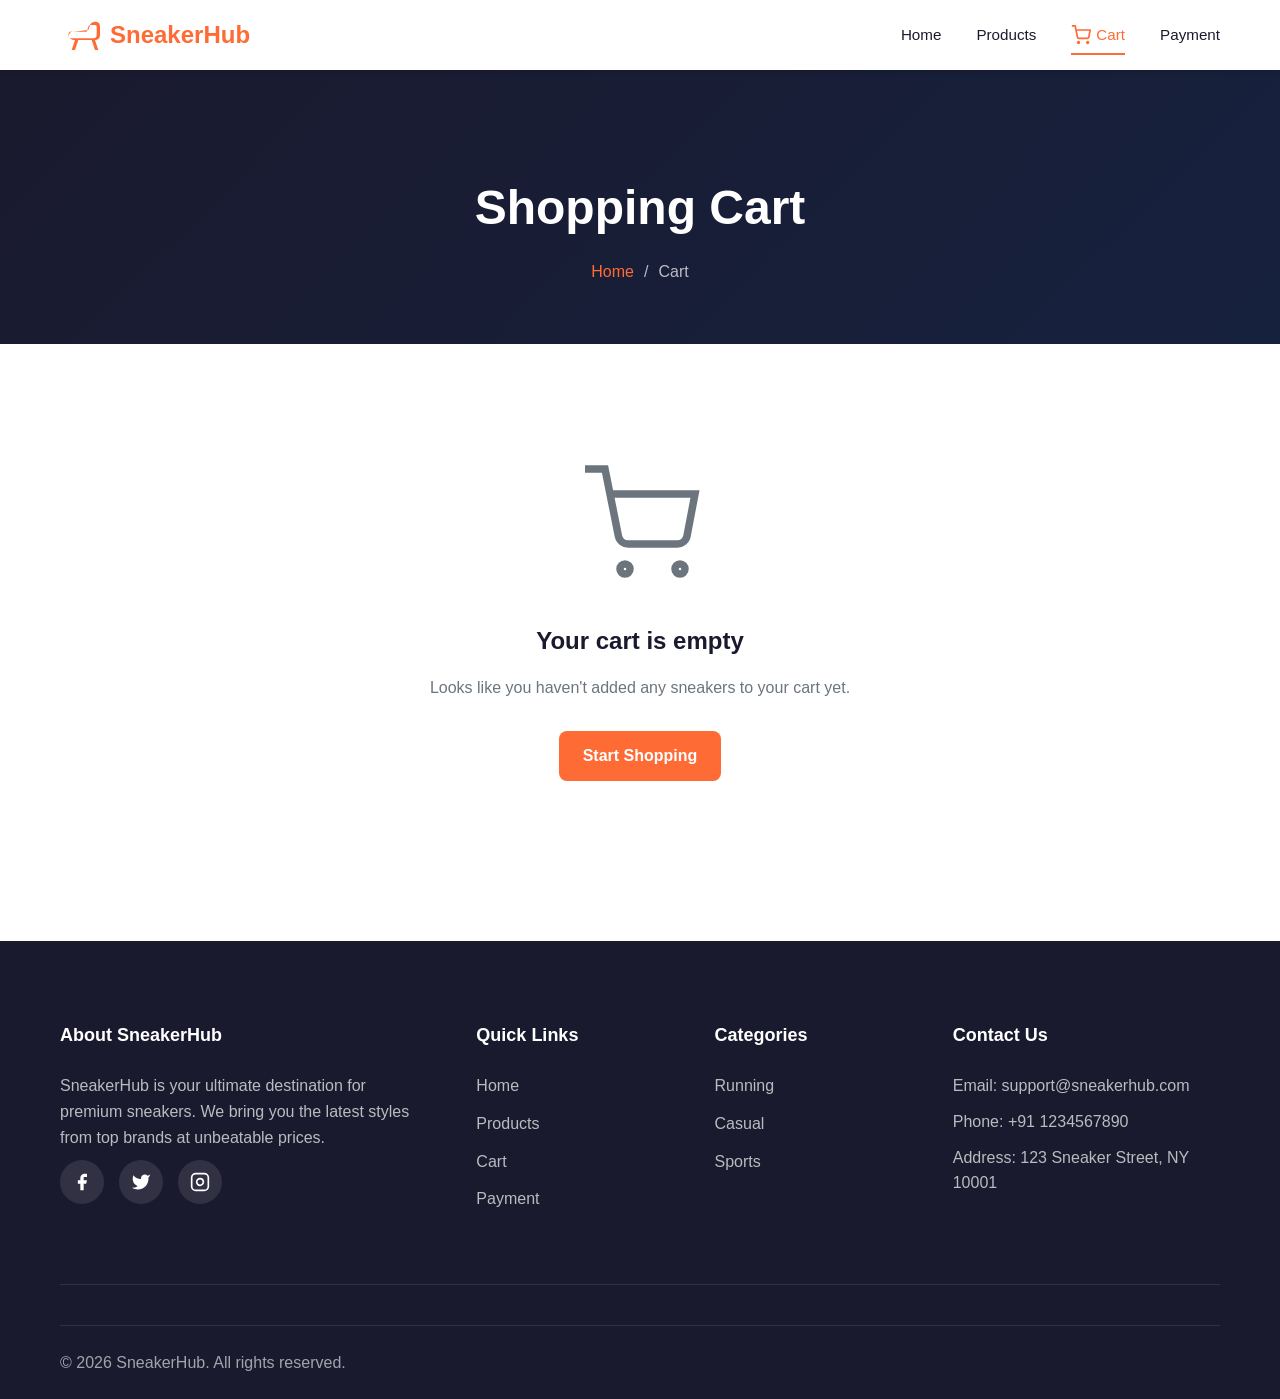
==== commit b4f22057: "fixes #3" ====
--- a/cart.html
+++ b/cart.html
@@ -158,7 +158,7 @@
                 <div class="footer-section">
                     <h4>Contact Us</h4>
                     <p class="footer-text">Email: support@sneakerhub.com</p>
-                    <p class="footer-text">Phone: +1 (555) 123-4567</p>
+                    <p class="footer-text">Phone: +91 1234567890</p>
                     <p class="footer-text">Address: 123 Sneaker Street, NY 10001</p>
                 </div>
             </div>
--- a/css/style.css
+++ b/css/style.css
@@ -2343,24 +2343,6 @@
     margin: 0;
 }
 
-.github-link {
-    display: inline-flex;
-    align-items: center;
-    gap: 8px;
-    color: rgba(255, 255, 255, 0.7);
-    text-decoration: none;
-    transition: var(--transition);
-}
-
-.github-link:hover {
-    color: var(--primary-color);
-}
-
-.github-link svg {
-    width: 24px;
-    height: 24px;
-}
-
 /* ===========================================
    Responsive Styles for Landing Page
    =========================================== */
@@ -3238,6 +3220,239 @@
     opacity: 1;
 }
 
+/* Payment Method Selector */
+.payment-method-selector {
+    display: grid;
+    grid-template-columns: repeat(2, 1fr);
+    gap: 16px;
+    margin-bottom: 10px;
+}
+
+.payment-method-option {
+    position: relative;
+    cursor: pointer;
+    display: block;
+}
+
+.payment-method-option input[type="radio"] {
+    position: absolute;
+    opacity: 0;
+    width: 0;
+    height: 0;
+}
+
+.payment-method-card {
+    display: flex;
+    align-items: center;
+    gap: 14px;
+    padding: 18px 20px;
+    border: 2px solid var(--border-color);
+    border-radius: 12px;
+    transition: var(--transition);
+    background: var(--bg-primary);
+}
+
+.payment-method-option input[type="radio"]:checked + .payment-method-card {
+    border-color: var(--primary-color);
+    background: rgba(255, 107, 53, 0.05);
+    box-shadow: 0 0 0 4px rgba(255, 107, 53, 0.1);
+}
+
+.payment-method-icon {
+    font-size: 1.75rem;
+    line-height: 1;
+}
+
+.payment-method-info {
+    display: flex;
+    flex-direction: column;
+    gap: 2px;
+}
+
+.payment-method-info strong {
+    font-size: 0.95rem;
+    color: var(--text-primary);
+}
+
+.payment-method-info span {
+    font-size: 0.8rem;
+    color: var(--text-secondary);
+}
+
+/* COD Info */
+.cod-info {
+    display: flex;
+    align-items: flex-start;
+    gap: 14px;
+    padding: 20px;
+    background: rgba(40, 167, 69, 0.08);
+    border-radius: 12px;
+    border: 1px solid rgba(40, 167, 69, 0.2);
+}
+
+.cod-info svg {
+    width: 24px;
+    height: 24px;
+    stroke: var(--success-color);
+    flex-shrink: 0;
+    margin-top: 2px;
+}
+
+.cod-info-text strong {
+    display: block;
+    color: var(--text-primary);
+    margin-bottom: 4px;
+}
+
+.cod-info-text p {
+    font-size: 0.875rem;
+    color: var(--text-secondary);
+    line-height: 1.5;
+}
+
+/* Delivery Options (COD) */
+.delivery-options {
+    margin-top: 20px;
+    padding-top: 20px;
+    border-top: 1px solid var(--border-color);
+}
+
+.delivery-options-title {
+    font-size: 0.9rem;
+    font-weight: 600;
+    color: var(--text-primary);
+    margin-bottom: 12px;
+}
+
+.delivery-option {
+    display: block;
+    cursor: pointer;
+}
+
+.delivery-option + .delivery-option {
+    margin-top: 10px;
+}
+
+.delivery-option input[type="radio"] {
+    display: none;
+}
+
+.delivery-option-card {
+    display: flex;
+    align-items: center;
+    justify-content: space-between;
+    padding: 16px;
+    background: var(--bg-primary);
+    border: 2px solid var(--border-color);
+    border-radius: 10px;
+    transition: all 0.2s ease;
+}
+
+.delivery-option input[type="radio"]:checked + .delivery-option-card {
+    border-color: var(--primary-color);
+    background: rgba(255, 107, 53, 0.05);
+    box-shadow: 0 0 0 2px rgba(255, 107, 53, 0.1);
+}
+
+.delivery-option-card:hover {
+    border-color: var(--primary-color);
+}
+
+.delivery-option-info {
+    display: flex;
+    flex-direction: column;
+    gap: 2px;
+}
+
+.delivery-option-info strong {
+    font-size: 0.95rem;
+    color: var(--text-primary);
+}
+
+.delivery-option-info span {
+    font-size: 0.8rem;
+    color: var(--text-secondary);
+}
+
+.delivery-option-price {
+    font-size: 1rem;
+    font-weight: 600;
+    color: var(--primary-color);
+}
+
+/* Shipping Details Section (COD) */
+.shipping-details-section {
+    opacity: 0;
+    transform: translateY(10px);
+    transition: opacity 0.3s ease, transform 0.3s ease;
+}
+
+.shipping-details-section.visible {
+    opacity: 1;
+    transform: translateY(0);
+}
+
+.shipping-details {
+    background: var(--bg-primary);
+    border: 1px solid var(--border-color);
+    border-radius: 12px;
+    padding: 24px;
+}
+
+.shipping-detail-row {
+    display: flex;
+    flex-direction: column;
+    gap: 6px;
+    padding: 16px 0;
+    border-bottom: 1px solid var(--border-color);
+}
+
+.shipping-detail-row:last-of-type {
+    border-bottom: none;
+}
+
+.shipping-detail-row.total {
+    margin-top: 8px;
+    padding-top: 20px;
+    border-top: 2px solid var(--primary-color);
+    border-bottom: none;
+}
+
+.shipping-detail-label {
+    font-size: 0.8rem;
+    font-weight: 600;
+    text-transform: uppercase;
+    letter-spacing: 0.5px;
+    color: var(--text-secondary);
+}
+
+.shipping-detail-value {
+    font-size: 0.95rem;
+    color: var(--text-primary);
+    line-height: 1.6;
+}
+
+.shipping-detail-row.total .shipping-detail-label {
+    font-size: 0.85rem;
+    color: var(--text-primary);
+}
+
+.shipping-detail-row.total .shipping-detail-value {
+    font-size: 1.25rem;
+    font-weight: 700;
+    color: var(--primary-color);
+}
+
+.shipping-note {
+    margin-top: 16px;
+    padding: 12px 16px;
+    background: rgba(255, 107, 53, 0.1);
+    border-radius: 8px;
+    font-size: 0.875rem;
+    color: var(--primary-color);
+    text-align: center;
+}
+
 /* Form Actions */
 .form-actions {
     margin-top: 30px;
@@ -3273,6 +3488,104 @@
     width: 18px;
     height: 18px;
     stroke: var(--success-color);
+}
+
+/* Order Confirmation Page */
+.confirmation-section {
+    padding: 60px 0;
+    min-height: 60vh;
+}
+
+.confirmation-card {
+    max-width: 600px;
+    margin: 0 auto;
+    text-align: center;
+    padding: 40px;
+    background: var(--bg-primary);
+    border-radius: 16px;
+    border: 1px solid var(--border-color);
+    box-shadow: var(--shadow-lg);
+}
+
+.confirmation-card .success-icon {
+    width: 80px;
+    height: 80px;
+    margin: 0 auto 24px;
+    background: rgba(40, 167, 69, 0.1);
+    border-radius: 50%;
+    display: flex;
+    align-items: center;
+    justify-content: center;
+}
+
+.confirmation-card .success-icon svg {
+    width: 40px;
+    height: 40px;
+    stroke: var(--success-color);
+}
+
+.confirmation-card h2 {
+    font-size: 1.75rem;
+    font-weight: 700;
+    color: var(--text-primary);
+    margin-bottom: 8px;
+}
+
+.order-id {
+    font-size: 0.9rem;
+    color: var(--text-secondary);
+    margin-bottom: 16px;
+}
+
+.order-id span {
+    font-family: 'SF Mono', 'Monaco', monospace;
+    color: var(--primary-color);
+    font-weight: 600;
+}
+
+.success-message {
+    color: var(--text-secondary);
+    line-height: 1.6;
+    margin-bottom: 32px;
+}
+
+.confirmation-details {
+    text-align: left;
+    margin-bottom: 32px;
+    padding: 24px;
+    background: var(--bg-secondary);
+    border-radius: 12px;
+    border: 1px solid var(--border-color);
+}
+
+.confirmation-row {
+    display: flex;
+    flex-direction: column;
+    gap: 6px;
+    padding: 12px 0;
+    border-bottom: 1px solid var(--border-color);
+}
+
+.confirmation-row:last-child {
+    border-bottom: none;
+}
+
+.confirmation-label {
+    font-size: 0.75rem;
+    font-weight: 600;
+    text-transform: uppercase;
+    letter-spacing: 0.5px;
+    color: var(--text-secondary);
+}
+
+.confirmation-value {
+    font-size: 0.95rem;
+    color: var(--text-primary);
+    line-height: 1.6;
+}
+
+.confirmation-value strong {
+    color: var(--primary-color);
 }
 
 /* Spinner */
@@ -3460,4 +3773,3 @@
         background: #fff;
     }
 }
-                  
